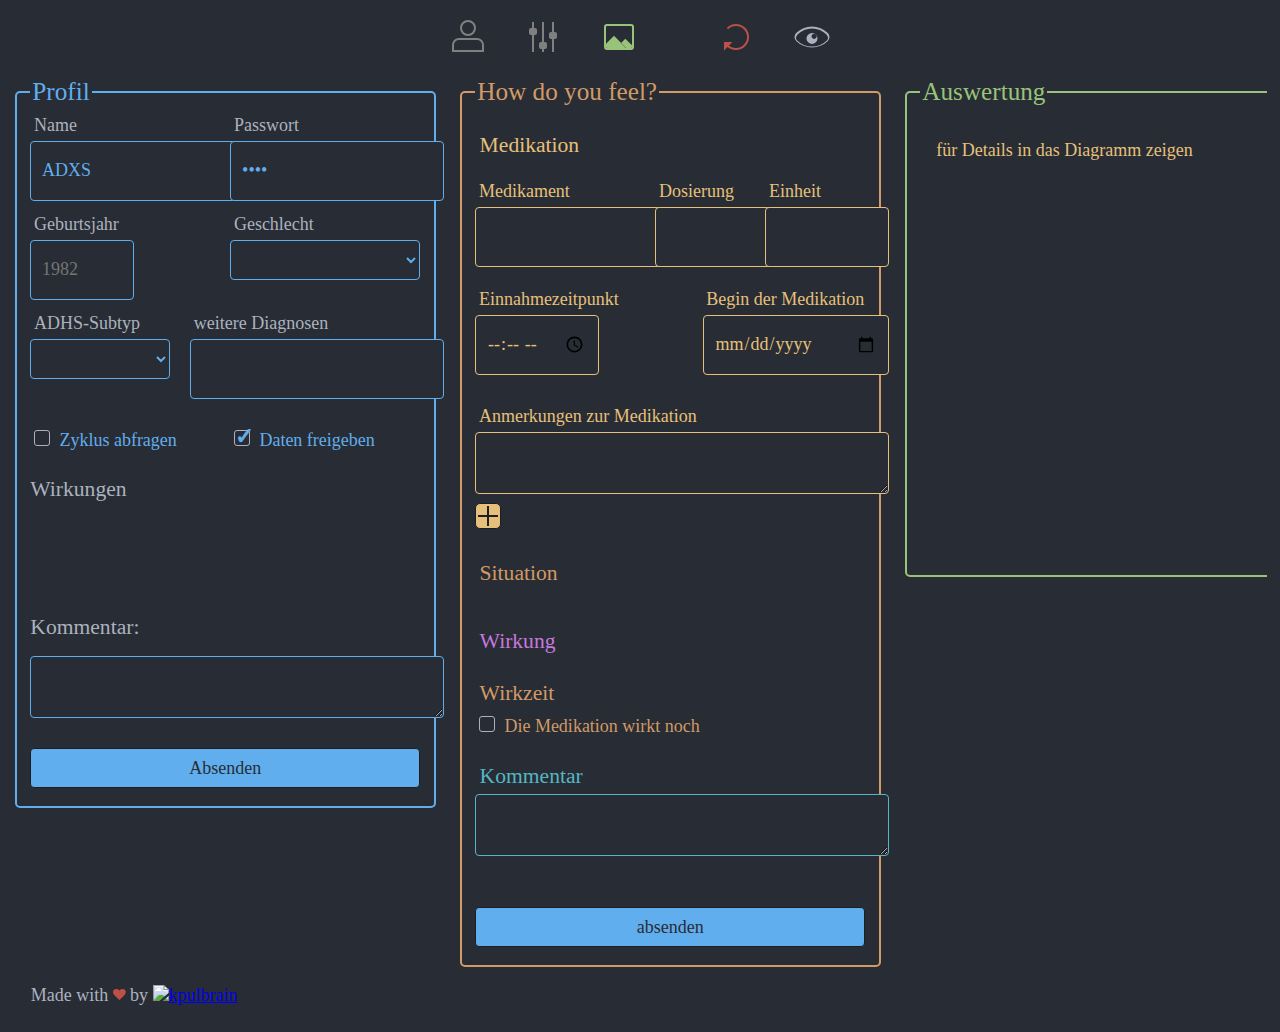
==== sliderview.html @ f41ba68a "sliderview.html" ====
<!DOCTYPE html>
<html lang="de">

<head>
    <meta charset="UTF-8">
    <title>KpUlBrain</title>
    <meta http-equiv="Cache-control" content="No-Cache">
    <meta name="viewport" content="width=device-width, initial-scale=1, maximum-scale=1.0, user-scalable=no">
    <!--  -->
    <!-- <link rel="icon" type="image/svg+xml"  sizes="16x16" href="https://rasal.de/img/kpulbrain_favicon_16.png">
    <link rel="icon" type="image/svg+xml"  sizes="32x32" href="https://rasal.de/img/kpulbrain_favicon_32.png">
    <link rel="icon" type="image/svg+xml"  sizes="48x48" href="https://rasal.de/img/kpulbrain_favicon_48.png">
    <link rel="icon" type="image/svg+xml"  sizes="96x96" href="https://rasal.de/img/kpulbrain_favicon_48.png"> -->
    <!-- <link rel="manifest" href="/site.webmanifest"> -->
    <link rel='icon' type="image/svg+xml" href='icon.svg'>
    <link rel='icon' sizes='192x192' href='icon.svg'>

    <link rel="stylesheet" name="reseter" href="css/reseter.css" />
    <link rel="stylesheet" name="style" href="css/icono.css">
    <link rel="stylesheet" name="style" href="css/style.css">


    <meta name="theme-color" content="#4285f4">

    <!-- <script src="js/formtoobj.js"></script>
    <script src="js/md5.js"></script>
    <script src="js/debugHelper.js"></script>
    <script src="js/longpress.js"></script>
    <script src="js/chartJS.js"></script> 
    <script src="js/luxon.js"></script> 
    <script src="js/chartjs-zoom.js"></script>
    <script src="js/awesomplete.js"></script>
    <script src="js/hammer.js"></script> -->

    <script src="js/debugout.js"></script>

</head>

<!-- <script src="js/localCache.js"></script>
<script>
    requireScript('formtoobj', '1.11.2', 'https://dev.rasal.de/kpulbrain/js/formtoobj.js');
    requireScript('md5', '1.11.2', 'https://dev.rasal.de/kpulbrain/js/md5.js');
    requireScript('debugHelper', '1.11.2', 'https://dev.rasal.de/kpulbrain/js/debugHelper.js');
    requireScript('longpress', '1.11.2', 'https://dev.rasal.de/kpulbrain/js/longpress.js');
    requireScript('chartJS', '1.11.2', 'https://dev.rasal.de/kpulbrain/js/chartJS.js');
    requireScript('luxon', '1.11.2', 'https://dev.rasal.de/kpulbrain/js/luxon.js');
    requireScript('luxon', '1.11.2', 'https://dev.rasal.de/kpulbrain/js/chartjs-zoom.js');
    requireScript('luxon', '1.11.2', 'https://dev.rasal.de/kpulbrain/js/hammer.js');
</script> -->

<script src="js/localCache2.js"></script>


<body>
    <div id=formcontent></div>
    <div id=overlay></div>
    <div id=content>


        <div id="sync-wrapper">
            <div id="sync-success">Currently syncing</div>
            <div id="sync-error">There was a problem syncing</div>
        </div>

        <!-- HEADER -->
        <div id="header">
            <div id=profil>
                <a href="#Profil" class=blueFont onclick="showProfil()"><i class="icono-user"></i></a>
            </div>
            <div id=mood>
                <a href="#Mood" class=orangeFont onclick="showMood()"><i class="icono-sliders"></i></a>
            </div>
            <div id=chart>
                <a href="#Chart" class=greenFont onclick="showChart()"><i class="icono-image"></i></a>
            </div>
            <div id=datalink>
            </div>
            <div id=dellocal>
                <a href="#dellocal" class=redFont><i class="icono-reset"></i></a>
            </div>
            <div id=theme-toggle>
                <i class="icono-eye"></i>
            </div>
        </div>
        <!-- HEADER -->


        <div id=slider class="slider">

            <div class="slides">
                <!-- PROFIL FORM -->
                <div class=slide id="Profil">
                    <form id=ProfilForm autocomplete="off">
                        <fieldset>
                            <legend>Profil</legend>

                            <div class="profil_1">
                                <div class="name">
                                    <label for="P_Name">Name</label>
                                    <input type="text" id="P_Name" name=Name value=ADXS>
                                </div>
                                <div class="password">
                                    <label for="P_Password">Passwort</label>
                                    <input type="password" id="P_Password" name=Passwort value=ADXS>
                                </div>
                            </div>

                            <div class="profil_1">
                                <div class="alter">
                                    <label for="P_Alter">Geburtsjahr</label>
                                    <input type="number" id="P_Alter" name=Alter placeholder=1982>
                                </div>
                                <div class="geschlecht">
                                    <label for="P_Geschlecht">Geschlecht</label>
                                    <select id="P_Geschlecht" name=Geschlecht>
                            <option disabled selected hidden></option>
                            <option>divers</option>
                            <option>weiblich</option>
                            <option>männlich</option>
                            <option>keine Angabe</option>
                        </select>
                                </div>
                            </div>

                            <div class="profil_2">
                                <div class="subtyp">
                                    <label for="P_Subtyp">ADHS-Subtyp</label>
                                    <select id="P_Subtyp" name=Subtyp>
                        <option disabled selected hidden></option>
                        <option>ADHS</option>
                        <option>ADS</option>
                        <option>Mischtyp</option>
                        <option>keine Angabe</option>
                    </select>
                                </div>
                                <div class="diagnosen">
                                    <label for="P_Diagnosen">weitere Diagnosen</label>
                                    <input type="text" id="P_Diagnosen" name=Diagnosen>
                                </div>
                            </div>

                            <div class="profil_1 checkbox">
                                <div class="zyklus">
                                    <input type=checkbox class="" id=P_Zyklus name=Zyklus>
                                    <label class="blue" for=P_Zyklus>
                            <span></span> 
                            Zyklus abfragen</label>
                                </div>

                                <div class="freigeben">
                                    <input type=checkbox class="" id=P_Freigeben name=Freigeben checked>
                                    <label class="blue" for=P_Freigeben>
                            <span></span> 
                            Daten freigeben
                        </label>
                                </div>
                            </div>

                            <label id="WirkungenLabel" class=f or=situation>    Wirkungen</label>
                            <div id=WirkungCheckboxes>
                            </div>
                            <div class="kommentar profil">
                                <label class="itemLabel comment" for=P_Kommentar>Kommentar: </label>
                                <textarea name="P_Kommentar" id="P_Kommentar"></textarea>
                            </div>
                            <br>
                            <button type="submit" id=submitProfil>Absenden</button>
                        </fieldset>
                    </form>
                </div>
                <!-- PROFIL FORM -->



                <!-- MOOD FORM -->
                <div class=slide id="Mood">
                    <form id=MoodForm autocomplete="off">
                        <fieldset>
                            <legend>How do you feel?</legend>
                            <label id="MedikationHeading" class=SectionHeading>Medikation</label>

                            <div id=Medikation_0 class=medikationSet>

                                <div class="medikation">
                                    <div class="medikament">
                                        <label for="M_Medikament[0]">Medikament <!---placeholder--></label>
                                        <input id="M_Medikament[0]" name=Medikation[0][Medikament] />
                                    </div>
                                    <div class="dosierung">
                                        <label for="M_Dosierung[0]">Dosierung</label>
                                        <input type="number" id="M_Dosierung[0]" name=Medikation[0][Dosierung]>
                                    </div>
                                    <div class="einheit">
                                        <label for="M_Einheit[0]">Einheit</label>
                                        <input type="text" id="M_Einheit[0]" name=Medikation[0][Einheit]>
                                    </div>
                                </div>

                                <div class=medikation>
                                    <div class="zeitpunkt">
                                        <label for="M_Zeitpunkt[0]">Einnahmezeitpunkt</label>
                                        <input type="time" id="M_Zeitpunkt[0]" name=Medikation[0][Zeitpunkt]>
                                    </div>

                                    <div class="seitwann">
                                        <label for="M_SeitWann[0]">Begin der Medikation</label>
                                        <input type="date" id="M_SeitWann[0]" name=Medikation[0][SeitWann]>
                                    </div>
                                </div>

                                <!-- <div class=medikation>
                        <div class="wirkzeit">
                            <label>&nbsp;</label>
                            <input type=checkbox class=hidden id=P _Wirkzeit[0] name=Medikation[0][Wirkzeit]>
                            <label class="buttonlabel wirkzeit" for=P _Wirkzeit[0]>innerhalb der Wirkzeit</label>
                        </div>
                    </div> -->


                            </div>
                            <!-- id=Medikation_0 -->
                            <div id=AnmerkungMedikation class="kommentar medikament">
                                <label class="itemLabel comment" for=M_Kommentar[0]>Anmerkungen zur Medikation</label>
                                <textarea id="M_Kommentar[0]" name=Medikation[0][Kommentar]></textarea>
                            </div>

                            <div id=AddRemoveMedikation class="">
                                <label id=AddMedikation class='plusminus plus' onclick=newMedikation()></label>
                                <label id=RemoveMedikation class='plusminus minus' onclick=delMedikation()></label>
                            </div>

                            <!-- SITUATIONS -->
                            <label id="SituationHeading" class=SectionHeading>Situation</label>

                            <div id=SituationCheckboxes>
                            </div>

                            <label id="WirkungHeading" class=SectionHeading>Wirkung</label>
                            <div id=MoodRange>
                            </div>

                            <div class="checkbox">
                                <label id="WirkzeitHeading" class=SectionHeading>Wirkzeit</label>
                                <input type=checkbox class="" id=P_Wirkzeit name=Wirkzeit>
                                <label class="wirkzeit" for=P_Wirkzeit>
                        <span></span>
                        Die Medikation wirkt noch</label>
                            </div>

                            <label id="KommentarHeading" class=SectionHeading>Kommentar</label>
                            <div class="kommentar mood">
                                <textarea name="comment" id="comment"></textarea>
                            </div>
                            <br>
                            <br>
                            <button type="submit" id=submitMood class="pure-button pure-button-primary">absenden</button>
                        </fieldset>
                    </form>
                </div>
                <!-- MOOD FORM -->

                <!-- CHART -->
                <div class=slide id="Chart">
                    <div id="AuswertungsChart">
                        <fieldset>
                            <legend>Auswertung</legend>
                            <div id="ValueLines"></div>
                            <div id="ChartTooltip">
                                <table>
                                    <tr>
                                        <td>
                                            <div id="ChartToolDate"></div>
                                        </td>
                                        <td>
                                            <div id="ChartToolSituation"></div>
                                        </td>
                                    </tr>
                                    <tr>
                                        <td>
                                            <div id="ChartToolWirkungen"></div>
                                        </td>
                                        <td>
                                            <div id="ChartToolMedikation">für Details in das Diagramm zeigen</div>
                                            <div id="ChartToolKommentar"></div>
                                        </td>
                                    </tr>

                                </table>
                            </div>
                            <!-- width="500" height="400" -->
                            <!-- <canvas id="ChartCanvas"></canvas> -->

                            <div class="chart-container">
                                <canvas id="ChartCanvas"></canvas>
                            </div>


                        </fieldset>
                    </div>
                </div>
                <!-- CHART -->

            </div>
            <!-- SLIDER -->


            <!-- FOOTER -->
            <div id="footer">
                Made with <svg viewBox="0 0 1792 1792" preserveAspectRatio="xMidYMid meet" xmlns="http://www.w3.org/2000/svg" style="height: 0.8rem;">
                <path  fill="#be5046" d="M896 1664q-26 0-44-18l-624-602q-10-8-27.5-26T145 952.5 77 855 23.5 734 0 596q0-220 127-344t351-124q62 0 126.5 21.5t120 58T820 276t76 68q36-36 76-68t95.5-68.5 120-58T1314 128q224 0 351 124t127 344q0 221-229 450l-623 600q-18 18-44 18z"></path>
            </svg> by
                <a href="https://github.com/KoljaL/kpulbrain" title="Link to Github Repository" target="_blank">
                    <img src="https://rasal.de/img/kpulbrain-20.png" alt="kpulbrain">
                </a>
            </div>
            <!-- FOOTER -->

            <!-- POUCH DATA -->
            <div id="pouchData"></div>
            <!-- POUCH DATA -->

        </div>
        <!-- div id content -->

        <style>
            #header {
                position: fixed;
                right: 50%;
                margin-right: -210px;
                width: 420px;
                z-index: 5;
                background: var(--dark);
                padding-bottom: 10px;
            }
            
            #content {
                max-width: 1600px;
                margin: auto;
                padding: .5em;
                padding-top: 0.5em;
                padding: 0;
            }
            
            .chart-container {
                position: relative;
                margin: auto;
                width: calc(100vw - 50px);
                max-width: 500px;
            }
            
            .slider {
                margin: auto;

                width: 98vw;
                overflow: hidden;
            }
            /* @media screen and (min-width:40em) {
                .slider {
                    width: 1600px;
                    overflow: hidden;
                }
            } */
            
            .slides {
                display: flex;
                overflow-x: auto;
                scroll-snap-type: x mandatory;
                scroll-behavior: smooth;             
            }
            
            .slide {
                display: flex;
                flex-shrink: 0;
                scroll-snap-align: start;
                position: relative;
                padding-top: 50px;
                width: 420px;
                /* width: 90vw; */

                margin-right: 20px; 
            }
            
            @media screen and (min-width:80em) {
                .slide {
                    width: max-content;
                }
            }
        </style>

        <script src="js/randomData.js"></script>

        <script>
            //
            // coler the current icon
            //
            const profilIcon = document.getElementById('profil').children[0];
            const moodlIcon = document.getElementById('mood').children[0];
            const chartIcon = document.getElementById('chart').children[0];
            const sections = [...document.querySelectorAll('.slide')]
            const options = {
                rootMargin: '0px',
                threshold: 0.25
            }

            const callback = (entries) => {
                entries.forEach((entry) => {
                    if (entry.intersectionRatio >= 0.25) {
                        // deb(entry.target.id)
                        changeView(entry.target.id);
                    }
                })
            }
            const observer = new IntersectionObserver(callback, options)
            sections.forEach((section, index) => {
                observer.observe(section)
            })

            function changeView(view) {
                // deb(profilIcon.children[0])
                profilIcon.children[0].style.color = "grey";
                moodlIcon.children[0].style.color = "grey";
                chartIcon.children[0].style.color = "grey";
                // deb(view,'view')
                if ('Profil' === view) profilIcon.children[0].style.color = "";
                if ('Mood' === view) moodlIcon.children[0].style.color = "";
                if ('Chart' === view) chartIcon.children[0].style.color = "";
            }



            //
            // user verification & data link 
            //
            var DataFreigegeben = document.getElementById('P_Freigeben').checked;
            var localDataName = document.getElementById('P_Name').value;
            // var localDataName = md5(localDataName);
            var datalink = document.getElementById('datalink');

            // for navigation menu
            var ProfilLink = document.getElementById('profil');
            var ProfilForm = document.getElementById('ProfilForm');
            var MoodLink = document.getElementById('mood');
            var MoodForm = document.getElementById('MoodForm');
            var ChartLink = document.getElementById('chart');
            var AuswertungsChart = document.getElementById('AuswertungsChart');
            // link to delete localData
            var DelLocalLink = document.getElementById('dellocal');
            // all labels
            var labels = document.getElementsByTagName('label')
                // all form elements for populating
            let ProfilFormElements = document.getElementById('ProfilForm').elements;
            // for pouchdb sym message
            var syncDom = document.getElementById('sync-wrapper');







            // initial localData
            // var initObj = new Object({
            //     Profil: {
            //         Situations: {
            //             0: 'gerade aufgewacht',
            //             1: 'bei der Arbeit',
            //             2: 'zuhause',
            //             3: 'kann nicht schlafen',
            //         },
            //         Wirkung: {
            //             0: 'Unruhe___red',
            //         },
            //         Freigeben: "on",
            //     },
            //     Mood: {}
            // });


            // var localData = JSON.parse(localStorage.getItem(localDataName)) || initObj;
            // deb(localData)
            // deb(Object.values(localData.Mood), 'Mood values');
            // deb(Object.entries(localData.Mood), 'Mood entries');
            // var allMoods = Object.values(localData.Mood);
            // for (const mood of allMoods) deb(mood,'allMoods')


            //////////////////////////////Debugout/////////////////////////////////
            // const bugout = new Debugout();
            // instead of console.log
            // var Mood = document.getElementById('Mood');
            // bugout.info('log stuff', Mood);
            // bugout.downloadLog()
            //////////////////////////////Debugout/////////////////////////////////
        </script>
        <script src="js/form.js"></script>
        <script>
            populateProfilForm();
            populateMoodForm();
            DataFreigeben();
            // showMessage(showSize());
        </script>
        <script src="js/chart.js"></script>
</body>

</html>
---- css/icono.css ----
.icono-areaChart,
.icono-barChart,
.icono-book,
.icono-book:after,
.icono-book:before,
.icono-bookmarkEmpty,
.icono-bookmarkEmpty:before,
.icono-camera,
.icono-chain:after,
.icono-chain:before,
.icono-clock,
.icono-commentEmpty,
.icono-creditCard,
.icono-crop,
.icono-crop:before,
.icono-display,
.icono-document,
.icono-eye,
.icono-file,
.icono-flag:after,
.icono-flag:before,
.icono-folder,
.icono-forbidden,
.icono-frown,
.icono-frown:after,
.icono-headphone,
.icono-heart,
.icono-heart:after,
.icono-heart:before,
.icono-home,
.icono-home:after,
.icono-home:before,
.icono-imac,
.icono-imacBold,
.icono-image,
.icono-infinity:after,
.icono-infinity:before,
.icono-iphone,
.icono-iphoneBold,
.icono-keyboard,
.icono-macbook:before,
.icono-macbookBold:before,
.icono-mail,
.icono-mail:before,
.icono-market,
.icono-market:after,
.icono-meh,
.icono-meh:after,
.icono-microphone,
.icono-microphone:before,
.icono-mouse,
.icono-mouse:before,
.icono-nexus,
.icono-paperClip,
.icono-paperClip:after,
.icono-paperClip:before,
.icono-piano,
.icono-pin,
.icono-pin:before,
.icono-power,
.icono-rename,
.icono-ruler,
.icono-search,
.icono-signIn,
.icono-signIn:before,
.icono-signOut,
.icono-signOut:before,
.icono-smile,
.icono-smile:after,
.icono-stroke,
.icono-sync,
.icono-tag,
.icono-tag:after,
.icono-terminal,
.icono-trash,
.icono-user,
.icono-user:before,
.icono-video,
.icono-volumeHigh:after,
.icono-volumeHigh:before,
.icono-volumeLow:before,
.icono-volumeMedium:before,
.icono-youtube,
.icono-youtube:before,
[class*=icono-check][class*=Circle],
[class*=icono-][class*=Circle],
[class*=icono-][class*=Square] {
    border: 2px solid
}

.icono-chain:after,
.icono-chain:before,
.icono-downArrow:before,
.icono-dropper:before,
.icono-flickr:after,
.icono-flickr:before,
.icono-indent:before,
.icono-leftArrow:before,
.icono-list:before,
.icono-outdent:before,
.icono-paperClip:before,
.icono-rename:before,
.icono-rightArrow:before,
.icono-upArrow:before,
.icono-video:before,
.icono-volumeDecrease:after,
.icono-volumeDecrease:before,
.icono-volumeHigh:after,
.icono-volumeHigh:before,
.icono-volumeIncrease:after,
.icono-volumeIncrease:before,
.icono-volumeLow:before,
.icono-volumeMedium:before,
.icono-volumeMute:after,
.icono-volumeMute:before,
.stickCenterV {
    position: absolute;
    top: 50%;
    -webkit-transform: translateY(-50%);
    transform: translateY(-50%)
}

.icono-cup:after,
.icono-display:after,
.icono-display:before,
.icono-imac:after,
.icono-imacBold:after,
.icono-imacBold:before,
.icono-iphone:after,
.icono-iphone:before,
.icono-macbook:before,
.icono-macbookBold:before,
.icono-market:after,
.icono-microphone:after,
.icono-microphone:before,
.icono-mouse:after,
.icono-mouse:before,
.icono-search:before,
.icono-sitemap:after,
.icono-sitemap:before,
.icono-tag:after,
.icono-textAlignCenter[class*=icono-textAlign]:after,
.icono-textAlignCenter[class*=icono-textAlign]:before,
.icono-trash:before,
.icono-user:before,
.stickCenterH,
[class*=icono-exclamation]:after {
    position: absolute;
    left: 50%;
    -webkit-transform: translateX(-50%);
    transform: translateX(-50%)
}

.icono-camera:before,
.icono-clock:after,
.icono-clock:before,
.icono-document:after,
.icono-eye:before,
.icono-forbidden:before,
.icono-gear:before,
.icono-gplus:after,
.icono-instagram:before,
.icono-keyboard:before,
.icono-pin:before,
.icono-video:after,
.icono-youtube:after,
.stickCenter,
[class*=icono-check]:before,
[class*=icono-plus]:after,
[class*=icono-plus]:before,
[class*=icono-cross]:after,
[class*=icono-cross]:before {
    position: absolute;
    left: 50%;
    top: 50%;
    -webkit-transform: translate(-50%, -50%);
    transform: translate(-50%, -50%)
}

.spin[class*=spin] {
    -webkit-animation: loading-spinner 2s infinite linear;
    animation: loading-spinner 2s infinite linear
}

@-webkit-keyframes loading-spinner {
    0% {
        -webkit-transform: rotate(0);
        transform: rotate(0)
    }
    100% {
        -webkit-transform: rotate(360deg);
        transform: rotate(360deg)
    }
}

@keyframes loading-spinner {
    0% {
        -webkit-transform: rotate(0);
        transform: rotate(0)
    }
    100% {
        -webkit-transform: rotate(360deg);
        transform: rotate(360deg)
    }
}

.icono-icono {
    width: 13px;
    height: 4px;
    box-shadow: inset 0 0 0 32px, 0 16px, 17px -18px;
    -webkit-transform: skew(0, 30deg);
    transform: skew(0, 30deg);
    margin: 11px 19px 19px 2px
}

.icono-icono:before {
    position: absolute;
    width: 13px;
    height: 4px;
    box-shadow: inset 0 0 0 32px, 0 16px, -17px -17px;
    right: -17px;
    top: -10px;
    -webkit-transform: skew(0, -48deg);
    transform: skew(0, -48deg)
}

.icono-icono:after {
    position: absolute;
    width: 22px;
    height: 15px;
    left: 0;
    top: -5px;
    border: 4px solid;
    border-top-color: transparent;
    border-bottom: none;
    -webkit-transform: skew(0, -30deg) scaleY(.6);
    transform: skew(0, -30deg) scaleY(.6)
}

.icono-home {
    width: 22px;
    height: 16px;
    border-top: none;
    margin: 15px 6px 3px
}

.icono-home:before {
    width: 18px;
    height: 18px;
    -webkit-transform: rotate(45deg);
    transform: rotate(45deg);
    position: absolute;
    left: -2px;
    top: -7px;
    border-right-color: transparent;
    border-bottom-color: transparent
}

.icono-home:after {
    width: 6px;
    height: 10px;
    bottom: 0;
    position: absolute;
    left: 50%;
    -webkit-transform: translateX(-50%);
    transform: translateX(-50%);
    border-width: 1px;
    border-bottom: none
}

.icono-mail {
    width: 28px;
    height: 18px;
    overflow: hidden;
    margin: 8px 3px
}

.icono-mail:before {
    position: absolute;
    width: 25px;
    height: 25px;
    -webkit-transform: rotate(50deg) skew(-10deg, -20deg);
    transform: rotate(50deg) skew(-10deg, -20deg);
    top: -20px;
    left: -3px
}

.icono-rss {
    width: 22px;
    height: 22px;
    overflow: hidden;
    margin: 6px
}

.icono-rss:after,
.icono-rss:before {
    position: absolute;
    border-radius: 50%
}

.icono-rss:before {
    width: 6px;
    height: 6px;
    box-shadow: 0 0 32px inset;
    left: 0;
    bottom: 0
}

.icono-rss:after {
    width: 27px;
    height: 27px;
    right: 15%;
    top: 15%;
    border: 4px solid transparent;
    box-shadow: inset 0 0 0 2px, 0 0 0 2px
}

.icono-file:before,
.icono-heart,
.icono-power {
    border-top-color: transparent
}

.icono-file:before,
.icono-heart:before,
.icono-reset:before,
.icono-sync,
.icono-sync:after,
.icono-sync:before {
    border-right-color: transparent
}

.icono-document:before,
.icono-heart:after,
.icono-reset:before {
    border-bottom-color: transparent
}

.icono-bars,
.icono-hamburger {
    width: 20px;
    height: 2px;
    box-shadow: inset 0 0 0 32px, 0 -6px, 0 6px;
    margin: 16px 7px
}

.icono-power:before,
[class*=icono-check]:after,
[class*=icono-check]:before,
[class*=icono-plus]:after,
[class*=icono-plus]:before,
[class*=icono-cross]:after,
[class*=icono-cross]:before {
    box-shadow: inset 0 0 0 32px
}

[class*=icono-plus],
[class*=icono-cross] {
    width: 30px;
    height: 30px;
    margin: 2px
}

[class*=icono-check]:before,
[class*=icono-plus]:before,
[class*=icono-cross]:before {
    width: 20px;
    height: 2px
}

[class*=icono-plus]:after,
[class*=icono-cross]:after {
    height: 20px;
    width: 2px
}

[class*=Circle][class*=icono-check]:before,
[class*=icono-plus][class*=Circle]:before,
[class*=icono-cross][class*=Circle]:before {
    width: 18px
}

[class*=icono-plus][class*=Circle]:after,
[class*=icono-cross][class*=Circle]:after {
    height: 18px
}

.icono-cross,
.icono-crossCircle {
    -webkit-transform: rotate(45deg);
    transform: rotate(45deg)
}

[class*=icono-check] {
    width: 28px;
    height: 28px;
    margin: 3px 0 3px 6px;
    -webkit-transform: rotate(-45deg);
    transform: rotate(-45deg)
}

[class*=icono-check]:after {
    position: absolute;
    height: 12px;
    width: 2px;
    left: 4px;
    bottom: 14px
}

[class*=icono-check][class*=Circle] {
    border-radius: 50%;
    width: 30px;
    height: 30px;
    margin: 2px
}

[class*=icono-check][class*=Circle]:before {
    width: 14px;
    top: 15px;
    left: 14px
}

[class*=icono-check][class*=Circle]:after {
    height: 8px;
    left: 7px;
    bottom: 10px
}

.icono-power {
    width: 22px;
    height: 22px;
    border-radius: 50%;
    margin: 6px
}

.icono-power:before {
    position: absolute;
    top: -15%;
    left: 8px;
    width: 2px;
    height: 60%
}

.icono-heart {
    width: 20px;
    height: 20px;
    border-left-color: transparent;
    -webkit-transform: rotate(45deg);
    transform: rotate(45deg);
    border-radius: 4px 0;
    margin: 9px 7px 5px
}

.icono-heart:after,
.icono-heart:before {
    position: absolute
}

.icono-heart:before {
    width: 8px;
    height: 14px;
    left: -10px;
    bottom: -2px;
    border-radius: 20px 0 0 20px
}

.icono-heart:after {
    width: 14px;
    height: 8px;
    right: -2px;
    top: -10px;
    border-radius: 20px 20px 0 0
}

.icono-infinity {
    width: 32px;
    height: 16px;
    margin: 9px 1px
}

.icono-infinity:after,
.icono-infinity:before {
    width: 10px;
    height: 10px;
    position: absolute;
    -webkit-transform: rotate(45deg);
    transform: rotate(45deg)
}

.icono-infinity:before {
    left: 0;
    border-radius: 32px 0 32px 32px
}

.icono-infinity:after {
    right: 1px;
    border-radius: 32px 32px 32px 0
}

.icono-flag {
    width: 22px;
    height: 25px;
    border-left: 3px solid;
    margin: 5px 6px 4px
}

.icono-flag:after,
.icono-flag:before {
    position: absolute;
    width: 9px;
    height: 8px
}

.icono-flag:before {
    left: -2px;
    top: 1px;
    border-radius: 0 2px 0 0;
    border-right-width: 3px
}

.icono-flag:after {
    width: 5px;
    left: 9px;
    top: 4px;
    border-left-width: 3px;
    border-radius: 2px 2px 0
}

.icono-file {
    width: 26px;
    height: 32px;
    border-radius: 0 12px 0 0;
    margin: 1px 4px
}

.icono-file:before {
    position: absolute;
    top: -2px;
    right: -2px;
    border-style: solid;
    width: 0;
    height: 0;
    border-width: 5px
}

.icono-document {
    width: 26px;
    height: 32px;
    border-radius: 0 0 0 10px;
    margin: 1px 4px
}

.icono-document:before {
    position: absolute;
    width: 0;
    height: 0;
    left: -3px;
    bottom: -3px;
    border-width: 5px;
    border-style: solid;
    border-left-color: transparent
}

.icono-folder:after,
.icono-folder:before {
    left: -12px;
    position: absolute;
    border-style: solid
}

.icono-document:after {
    width: 13px;
    height: 2px;
    box-shadow: inset 0 0 0 32px, 0 -5px 0 0, 0 5px 0 0
}

.icono-folder {
    width: 18px;
    height: 22px;
    border-left-width: 0;
    border-radius: 0 3px 3px 0;
    margin: 8px 2px 4px 14px
}

.icono-folder:before {
    width: 12px;
    height: 20px;
    bottom: -2px;
    border-width: 0 0 2px 2px;
    border-radius: 0 0 0 3px
}

.icono-folder:after {
    width: 10px;
    height: 5px;
    top: -7px;
    border-width: 2px 2px 0;
    border-radius: 3px 3px 0 0
}

.icono-pin {
    width: 26px;
    height: 26px;
    border-radius: 50% 50% 50% 0;
    -webkit-transform: rotate(-45deg);
    transform: rotate(-45deg);
    margin: 1px 4px 7px
}

.icono-pin:before {
    position: absolute;
    width: 6px;
    height: 6px;
    border-radius: 50%
}

.icono-frown,
.icono-meh,
.icono-smile {
    border-radius: 50%;
    height: 30px;
    width: 30px;
    margin: 2px
}

.icono-frown:before,
.icono-meh:before,
.icono-smile:before {
    border-radius: 50%;
    box-shadow: 8px 0 0 0, 0 0 0 2px inset;
    height: 4px;
    width: 4px;
    left: 7px;
    position: absolute;
    top: 27%
}

.icono-frown:after,
.icono-meh:after,
.icono-smile:after {
    border-radius: 50%;
    -webkit-transform: translateX(-50%);
    transform: translateX(-50%);
    border-top-color: transparent;
    border-left-color: transparent;
    border-right-color: transparent;
    height: 16px;
    left: 50%;
    position: absolute;
    top: 6%;
    width: 16px
}

.icono-eye {
    border-radius: 80% 20%;
    -webkit-transform: rotate(45deg);
    transform: rotate(45deg);
    border-width: 2px 1px 1px 2px;
    height: 28px;
    width: 28px;
    margin: 3px
}

.icono-eye:before {
    border-radius: 50%;
    box-shadow: 0 -3px 0 3px inset;
    height: 11px;
    width: 11px
}

.icono-sliders {
    height: 30px;
    width: 30px;
    margin: 2px
}

.icono-sliders:after,
.icono-sliders:before {
    -webkit-transform: translateX(-50%);
    transform: translateX(-50%);
    left: 50%;
    position: absolute
}

.icono-sliders:before {
    width: 8px;
    height: 7px;
    border-radius: 2px;
    top: 67%;
    box-shadow: inset 0 0 0 32px, 10px -10px, -10px -14px
}

.icono-sliders:after {
    position: absolute;
    width: 2px;
    height: 100%;
    box-shadow: inset 0 0 0 32px, 10px 0, -10px 0
}

.icono-share {
    height: 9px;
    width: 9px;
    border-radius: 50%;
    box-shadow: inset 0 0 0 32px, 22px -11px 0 0, 22px 11px 0 0;
    margin: 12px 24px 13px 1px
}

.icono-reset,
.icono-sync {
    border-radius: 50%;
    margin: 4px;
    border-left-color: transparent
}

.icono-share:after,
.icono-share:before {
    position: absolute;
    width: 24px;
    height: 2px;
    box-shadow: inset 0 0 0 32px;
    left: 0
}

.icono-share:before {
    top: -2px;
    -webkit-transform: rotate(-25deg);
    transform: rotate(-25deg)
}

.icono-share:after {
    top: 9px;
    -webkit-transform: rotate(25deg);
    transform: rotate(25deg)
}

.icono-sync {
    width: 26px;
    height: 26px
}

.icono-sync:after,
.icono-sync:before {
    position: absolute;
    width: 0;
    height: 0;
    border-width: 6px;
    border-style: solid;
    border-bottom-color: transparent;
    border-left-color: transparent
}

.icono-sync:before {
    -webkit-transform: rotate(-45deg);
    transform: rotate(-45deg);
    right: -7px;
    top: 0
}

.icono-sync:after {
    -webkit-transform: rotate(135deg);
    transform: rotate(135deg);
    left: -7px;
    bottom: 0
}

.icono-reset {
    width: 26px;
    height: 26px;
    border-width: 2px;
    border-style: solid
}

.icono-reset:before {
    position: absolute;
    width: 0;
    height: 0;
    left: -7px;
    bottom: 0;
    border-width: 6px;
    border-style: solid;
    border-left-color: transparent;
    -webkit-transform: rotate(135deg);
    transform: rotate(135deg)
}

.icono-gear {
    width: 32px;
    height: 32px;
    border: 3px dotted;
    border-radius: 50%;
    margin: 1px
}

.icono-gear:before {
    width: 22px;
    height: 22px;
    box-shadow: 0 0 0 3px, 0 0 0 2px inset;
    border-radius: 50%;
    border: 6px solid transparent;
    box-sizing: border-box
}

.icono-signIn:before,
.icono-signOut:before {
    position: absolute;
    top: 7px;
    border-bottom: none;
    -webkit-transform: rotate(45deg)
}

.icono-signIn {
    width: 18px;
    height: 32px;
    border-left: none;
    border-radius: 0 3px 3px 0;
    margin: 1px 8px
}

.icono-signIn:before {
    width: 11px;
    height: 11px;
    left: -10px;
    border-left: none;
    transform: rotate(45deg);
    border-radius: 0 4px 0 0
}

.icono-signOut {
    width: 18px;
    height: 32px;
    border-right: none;
    border-radius: 3px 0 0 3px;
    margin: 1px 8px
}

.icono-signOut:before {
    width: 11px;
    height: 11px;
    right: -2px;
    border-left: none;
    transform: rotate(45deg);
    border-radius: 0 4px 0 0
}

.icono-support {
    width: 26px;
    height: 26px;
    border: 5px solid transparent;
    box-shadow: 0 0 0 2px inset, 0 0 0 2px;
    border-radius: 50%;
    margin: 4px
}

.icono-dropper,
.icono-youtube:after,
.icono-youtube:before {
    border-top-color: transparent;
    border-bottom-color: transparent
}

.icono-support:after,
.icono-support:before {
    width: 7px;
    height: 7px;
    top: -3px;
    box-shadow: inset 0 0 0 32px, 21px 0 0 0;
    position: absolute
}

.icono-support:before {
    left: -3px;
    -webkit-transform: rotate(45deg);
    transform: rotate(45deg)
}

.icono-support:after {
    right: -3px;
    -webkit-transform: rotate(135deg);
    transform: rotate(135deg)
}

.icono-dropper {
    width: 40px;
    height: 14px;
    border-width: 3px;
    border-style: solid;
    border-right: none;
    border-left-color: transparent;
    box-shadow: -9px 0 0 2px inset, 0 0 0 2px inset;
    border-radius: 50% 6px 6px 50%;
    -webkit-transform: rotate(-45deg);
    transform: rotate(-45deg);
    margin: 12px -2px 8px -4px
}

.icono-rename:before,
.icono-youtube {
    border-right-color: transparent;
    border-left-color: transparent
}

.icono-dropper:before {
    width: 4px;
    height: 14px;
    right: 10px;
    box-shadow: inset 0 0 0 32px
}

.icono-tiles {
    width: 4px;
    height: 4px;
    box-shadow: 0 -8px 0, -8px -8px 0, 8px -8px 0, 0 0 0 32px inset, -8px 0 0, 8px 0 0, 0 8px 0, -8px 8px 0, 8px 8px 0;
    margin: 15px
}

.icono-list,
.icono-list:before {
    height: 4px;
    box-shadow: inset 0 0 0 32px, 0 -8px 0 0, 0 8px 0 0
}

.icono-list {
    width: 4px;
    margin: 15px 26px 15px 4px
}

.icono-list:before {
    width: 18px;
    left: 8px
}

.icono-chain {
    width: 16px;
    height: 2px;
    box-shadow: inset 0 0 0 32px;
    -webkit-transform: rotate(-45deg);
    transform: rotate(-45deg);
    margin: 16px 9px
}

.icono-chain:after,
.icono-chain:before {
    width: 12px;
    height: 8px;
    border-radius: 4px
}

.icono-chain:before {
    right: -10px
}

.icono-chain:after {
    left: -10px
}

.icono-youtube {
    border-radius: 10px;
    width: 32px;
    height: 22px;
    margin: 6px 1px
}

.icono-youtube:before {
    position: absolute;
    top: 0;
    right: 0;
    bottom: 0;
    left: 0;
    border-radius: 6px/3px
}

.icono-youtube:after {
    width: 0;
    height: 0;
    border-width: 4px 0 4px 8px;
    border-style: solid
}

.icono-rename {
    width: 26px;
    height: 10px;
    border-color: transparent;
    border-width: 3px;
    box-shadow: 0 0 0 1px, 11px 0 0 0 inset;
    margin: 12px 4px
}

.icono-rename:before {
    width: 1px;
    height: 18px;
    left: 9px;
    border-width: 2px 4px;
    border-style: solid;
    box-shadow: 0 0 0 1px inset
}

.icono-search {
    width: 22px;
    height: 22px;
    border-radius: 50%;
    -webkit-transform: rotate(45deg);
    transform: rotate(45deg);
    margin: 4px 4px 8px 8px
}

.icono-search:before {
    width: 4px;
    height: 11px;
    box-shadow: inset 0 0 0 32px;
    top: 19px;
    border-radius: 0 0 1px 1px
}

.icono-book,
.icono-book:before {
    border-top: none;
    border-radius: 0 0 0 6px
}

.icono-book {
    width: 26px;
    height: 22px;
    margin: 10px 4px 2px
}

.icono-book:after,
.icono-book:before {
    width: 24px;
    left: -2px;
    position: absolute;
    box-sizing: border-box
}

.icono-book:before {
    height: 7px;
    border-right: none;
    top: -5px
}

.icono-book:after {
    height: 8px;
    top: -8px;
    border-bottom: none;
    border-radius: 6px 0 0
}

.icono-forbidden {
    width: 28px;
    height: 28px;
    border-width: 3px;
    border-radius: 50%;
    margin: 3px;
    -webkit-transform: rotate(45deg);
    transform: rotate(45deg)
}

.icono-forbidden:before {
    width: 24px;
    height: 4px;
    box-shadow: inset 0 0 0 32px
}

.icono-trash {
    width: 22px;
    height: 22px;
    border-radius: 0 0 3px 3px;
    border-top: none;
    margin: 9px 6px 3px
}

.icono-trash:before {
    width: 8px;
    height: 2px;
    top: -6px;
    box-shadow: inset 0 0 0 32px, -10px 2px 0 0, -6px 2px 0 0, 0 2px 0 0, 6px 2px 0 0, 10px 2px 0 0
}

.icono-keyboard {
    width: 32px;
    height: 22px;
    border-radius: 3px;
    margin: 6px 1px
}

.icono-keyboard:before {
    width: 2px;
    height: 2px;
    box-shadow: -2px -4px 0, -6px -4px 0, -10px -4px 0, 2px -4px 0, 6px -4px 0, 8px -4px 0, 10px -4px 0, -4px 0 0, -8px 0 0, -10px 0 0, inset 0 0 0 32px, 4px 0 0, 8px 0 0, 10px 0 0, 4px 4px 0, 2px 4px 0, 0 4px 0, -2px 4px 0, -6px 4px 0, -10px 4px 0, 6px 4px 0, 10px 4px 0
}

.icono-mouse {
    width: 23px;
    height: 32px;
    border-radius: 11px 11px 12px 12px;
    margin: 1px 5px 1px 6px
}

.icono-mouse:before {
    width: 1px;
    height: 6px;
    border-radius: 2px;
    border-color: transparent;
    border-width: 1px;
    top: 5px;
    box-shadow: 0 0 0 1px, 0 0 0 2px inset
}

.icono-mouse:after {
    width: 1px;
    height: 4px;
    top: 0;
    box-shadow: inset 0 0 0 32px, 0 13px 0 0
}

.icono-user {
    width: 32px;
    height: 14px;
    border-radius: 64px 64px 0 0/64px;
    margin: 18px 1px 2px
}

.icono-user:before {
    width: 12px;
    height: 12px;
    top: -20px;
    border-radius: 50%
}

.icono-crop {
    width: 21px;
    height: 21px;
    border-left: none;
    border-bottom: none;
    margin: 9px 9px 4px 4px
}

.icono-crop:before {
    position: absolute;
    width: 21px;
    height: 21px;
    top: -7px;
    right: -7px;
    border-top: none;
    border-right: none;
    box-sizing: border-box
}

.icono-imac,
.icono-iphone,
.icono-macbook:before {
    border-color: transparent
}

.icono-crop:after {
    width: 27px;
    height: 1px;
    position: absolute;
    top: 0;
    right: 0;
    bottom: 12px;
    left: 2px;
    margin: auto;
    box-shadow: inset 0 0 0 32px;
    -webkit-transform: rotate(-45deg);
    transform: rotate(-45deg)
}

.icono-image:before,
.icono-tag {
    -webkit-transform: rotate(45deg)
}

.icono-display {
    width: 26px;
    height: 22px;
    margin: 4px 4px 8px
}

.icono-display:before {
    width: 4px;
    height: 3px;
    bottom: -5px;
    box-shadow: inset 0 0 0 32px
}

.icono-display:after {
    width: 14px;
    height: 2px;
    bottom: -6px;
    box-shadow: inset 0 0 0 32px
}

.icono-imac {
    width: 28px;
    height: 24px;
    border-width: 2px 2px 6px;
    border-radius: 3px;
    box-shadow: 0 0 0 1px, 0 0 0 1px inset;
    margin: 3px 3px 7px
}

.icono-imac:after,
.icono-imac:before,
.icono-imacBold:after,
.icono-imacBold:before {
    box-shadow: inset 0 0 0 32px
}

.icono-imac:before {
    position: absolute;
    height: 4px;
    right: -3px;
    left: -3px;
    bottom: -6px;
    border-radius: 0 0 3px 3px
}

.icono-imac:after {
    width: 9px;
    height: 7px;
    bottom: -12px;
    border-radius: 32px 32px 0 0/64px
}

.icono-imacBold {
    width: 28px;
    height: 22px;
    border-radius: 4px;
    margin: 4px 3px 8px
}

.icono-imacBold:before {
    width: 9px;
    height: 7px;
    bottom: -6px;
    border-radius: 32px 32px 0 0/64px
}

.icono-imacBold:after {
    width: 24px;
    height: 3px;
    bottom: 0
}

.icono-iphone {
    width: 19px;
    height: 31px;
    border-radius: 3px;
    border-width: 5px 1px;
    box-shadow: 0 0 0 1px, 0 0 0 1px inset;
    margin: 2px 8px 1px 7px
}

.icono-iphone:after,
.icono-iphone:before,
.icono-macbook {
    box-shadow: inset 0 0 0 32px
}

.icono-iphone:before {
    width: 3px;
    height: 1px;
    top: -3px
}

.icono-iphone:after {
    width: 3px;
    height: 3px;
    bottom: -4px;
    border-radius: 50%
}

.icono-iphoneBold {
    width: 20px;
    height: 32px;
    margin: 1px 7px;
    border-radius: 4px;
    border-width: 5px 2px
}

.icono-macbook {
    width: 32px;
    height: 2px;
    border-radius: 0 0 32px 32px/3px;
    margin: 25px 1px 7px
}

.icono-macbook:before {
    width: 20px;
    height: 14px;
    bottom: 2px;
    border-width: 3px 1px 1px;
    border-radius: 3px 3px 0 0;
    box-shadow: 0 0 0 1px, 0 0 0 1px inset
}

.icono-macbookBold {
    width: 32px;
    height: 2px;
    box-shadow: inset 0 0 0 32px;
    margin: 25px 1px 7px
}

.icono-macbookBold:before {
    width: 20px;
    height: 14px;
    bottom: 2px;
    border-width: 3px 2px 1px;
    border-radius: 3px 3px 0 0
}

.icono-image {
    width: 30px;
    height: 26px;
    border-radius: 3px;
    overflow: hidden;
    margin: 4px 2px
}

.icono-image:before {
    position: absolute;
    width: 20px;
    height: 20px;
    left: -2px;
    top: 14px;
    transform: rotate(45deg);
    box-shadow: inset 0 0 0 32px, 10px -6px 0 0
}

.icono-image:after {
    position: absolute;
    width: 4px;
    height: 4px;
    border-radius: 50%;
    box-shadow: inset 0 0 0 32px;
    top: 5px;
    right: 5px
}

.icono-headphone {
    width: 30px;
    height: 27px;
    border-bottom-color: transparent;
    border-radius: 32px/32px 32px 16px 16px;
    margin: 2px 2px 5px
}

.icono-headphone:before {
    position: absolute;
    width: 4px;
    height: 12px;
    left: 1px;
    bottom: -4px;
    border-radius: 5px;
    box-shadow: inset 0 0 0 32px, 20px 0 0 0
}

.icono-music {
    width: 18px;
    height: 6px;
    -webkit-transform: skewY(-15deg);
    transform: skewY(-15deg);
    box-shadow: inset 0 0 0 32px;
    border-radius: 2px 2px 0 0;
    margin: 4px 5px 24px 11px
}

.icono-music:after,
.icono-music:before {
    box-shadow: inset 0 0 0 32px, 16px 0 0 0;
    position: absolute
}

.icono-music:before {
    width: 2px;
    height: 16px;
    left: 0;
    top: 4px
}

.icono-music:after {
    width: 10px;
    height: 8px;
    left: -8px;
    top: 17px;
    border-radius: 50%
}

.icono-video {
    width: 20px;
    height: 20px;
    margin: 7px
}

.icono-video:before {
    width: 3px;
    height: 3px;
    left: -8px;
    box-shadow: inset 0 0 0 32px, 0 -8px 0 0, 0 8px 0 0, 29px 0 0 0, 29px -8px 0 0, 29px 8px 0 0
}

.icono-video:after {
    width: 0;
    height: 0;
    border-width: 4px 0 4px 6px;
    border-style: solid;
    border-top-color: transparent;
    border-bottom-color: transparent
}

.icono-nexus {
    width: 21px;
    height: 32px;
    border-width: 3px 1px;
    border-radius: 16px/3px;
    margin: 1px 7px 1px 6px
}

.icono-microphone {
    width: 22px;
    height: 15px;
    border-width: 0 2px 2px;
    border-radius: 20px/0 0 20px 20px;
    margin: 12px 6px 7px
}

.icono-microphone:before {
    width: 10px;
    height: 18px;
    top: -11px;
    border-radius: 20px
}

.icono-microphone:after {
    width: 2px;
    height: 2px;
    bottom: -4px;
    box-shadow: inset 0 0 0 32px, 0 2px, 0 4px, -2px 4px, -4px 4px, -6px 4px, 2px 4px, 4px 4px, 6px 4px
}

.icono-asterisk,
.icono-asterisk:after,
.icono-asterisk:before {
    width: 4px;
    height: 20px;
    box-shadow: inset 0 0 0 32px;
    border-radius: 1px;
    margin: 7px 15px
}

.icono-paperClip,
.icono-paperClip:before {
    border-radius: 0 16px 16px 0;
    border-left: none
}

.icono-asterisk:after,
.icono-asterisk:before {
    position: absolute;
    margin: 0;
    left: 0;
    top: 0
}

.icono-asterisk:before {
    -webkit-transform: rotate(-58deg);
    transform: rotate(-58deg)
}

.icono-asterisk:after {
    -webkit-transform: rotate(58deg);
    transform: rotate(58deg)
}

.icono-terminal {
    width: 28px;
    height: 24px;
    margin: 5px 3px
}

.icono-terminal:before {
    width: 5px;
    height: 5px;
    position: absolute;
    top: 50%;
    -webkit-transform: translateY(-50%) rotate(45deg);
    transform: translateY(-50%) rotate(45deg);
    left: 3px;
    border-width: 2px 2px 0 0;
    border-style: solid
}

.icono-terminal:after {
    position: absolute;
    width: 5px;
    height: 0;
    border-bottom: 2px solid;
    right: 6px;
    bottom: 4px
}

.icono-paperClip {
    width: 24px;
    height: 18px;
    -webkit-transform: rotate(-45deg);
    transform: rotate(-45deg);
    margin: 5px 0 11px 10px
}

.icono-paperClip:before {
    width: 18px;
    height: 6px;
    right: 2px
}

.icono-paperClip:after {
    position: absolute;
    width: 12px;
    height: 10px;
    left: -12px;
    top: -2px;
    border-right: none;
    border-radius: 16px 0 0 16px
}

.icono-market {
    width: 32px;
    height: 12px;
    border-top: none;
    margin: 19px 1px 3px
}

.icono-market:before {
    width: 6px;
    height: 13px;
    position: absolute;
    top: -15px;
    left: -5px;
    border-radius: 0 0 10px 10px;
    border-left: none;
    box-shadow: inset 0 0 0 32px, 8px 0 0, 16px 0 0, 24px 0 0, 32px 0 0
}

.icono-market:after {
    width: 6px;
    height: 6px;
    bottom: -2px
}

.icono-clock {
    width: 26px;
    height: 26px;
    border-radius: 50%;
    margin: 4px
}

.icono-clock:after,
.icono-clock:before {
    top: 35%;
    box-shadow: inset 0 0 0 32px;
    border-radius: 2px
}

.icono-clock:before {
    width: 2px;
    height: 9px
}

.icono-clock:after {
    width: 6px;
    height: 2px;
    -webkit-transform-origin: left center;
    transform-origin: left center;
    -webkit-transform: rotate(45deg) translate(1px, 2px);
    transform: rotate(45deg) translate(1px, 2px)
}

[class*=icono-textAlign] {
    width: 28px;
    height: 22px;
    margin: 6px 3px
}

[class*=icono-textAlign]:after,
[class*=icono-textAlign]:before {
    position: absolute;
    height: 2px;
    box-shadow: inset 0 0 0 32px, 0 8px 0 0, 0 16px 0 0;
    right: 0
}

[class*=icono-textAlign]:before {
    width: 28px;
    top: 0
}

[class*=icono-textAlign]:after {
    width: 18px;
    top: 4px
}

[class*=icono-textAlign].icono-textAlignLeft:after,
[class*=icono-textAlign].icono-textAlignLeft:before {
    left: 0
}

[class*=icono-exclamation] {
    overflow: visible;
    width: 30px;
    border-bottom: 2px solid;
    border-radius: 0 0 4px 4px;
    margin: 26px 2px 6px
}

[class*=icono-exclamation]:before {
    position: absolute;
    width: 26px;
    height: 26px;
    left: 1px;
    top: -14px;
    border-width: 2px 0 0 2px;
    border-style: solid;
    border-radius: 4px 0;
    -webkit-transform: rotate(45deg) skew(12deg, 12deg);
    transform: rotate(45deg) skew(12deg, 12deg)
}

[class*=icono-exclamation]:after {
    width: 4px;
    height: 3px;
    top: -14px;
    box-shadow: inset 0 0 0 32px, 0 3px, 0 8px
}

[class*=icono-exclamation][class*=Circle] {
    height: 30px;
    margin: 2px
}

[class*=icono-exclamation][class*=Circle]:before {
    display: none
}

[class*=icono-exclamation][class*=Circle]:after {
    box-shadow: inset 0 0 0 32px, 0 3px, 0 5px, 0 10px;
    top: 6px
}

.icono-frown:after {
    -webkit-transform: translateX(-50%) rotate(180deg);
    transform: translateX(-50%) rotate(180deg);
    -webkit-transform-origin: center 85%;
    transform-origin: center 85%
}

.icono-meh:after {
    top: 0;
    width: 12px;
    border-left-width: 0;
    border-right-width: 0;
    border-radius: 0
}

.icono-indent,
.icono-outdent {
    width: 20px;
    height: 16px;
    border-width: 4px 0 4px 8px;
    border-style: solid;
    border-color: transparent;
    box-shadow: 0 -2px, 0 2px, inset 0 2px, inset 0 -2px;
    margin: 9px 7px
}

.icono-indent:before,
.icono-outdent:before {
    left: -8px;
    border: 5px solid;
    border-top-color: transparent;
    border-bottom-color: transparent;
    border-right-width: 0
}

.icono-outdent:before {
    border-left-width: 0;
    border-right-width: 5px
}

.icono-locationArrow {
    width: 32px;
    height: 32px;
    margin: 1px
}

.icono-locationArrow:before {
    position: absolute;
    left: 7px;
    top: 16px;
    border-width: 6px 0 6px 6px;
    border-style: solid;
    border-left-color: transparent;
    -webkit-transform: rotate(-45deg);
    transform: rotate(-45deg)
}

.icono-locationArrow:after {
    position: absolute;
    top: 10px;
    left: 2px;
    border-width: 10px;
    border-style: solid;
    border-bottom-color: transparent;
    border-left-color: transparent;
    -webkit-transform: skew(-30deg, -30deg);
    transform: skew(-30deg, -30deg)
}

.icono-comment:before,
.icono-commentEmpty:before {
    -webkit-transform: rotate(-45deg);
    position: absolute
}

.icono-commentEmpty {
    width: 30px;
    height: 22px;
    border-radius: 4px 4px 7px 7px;
    border-bottom-color: transparent;
    margin: 5px 2px 7px
}

.icono-commentEmpty:before {
    width: 6px;
    height: 6px;
    border-width: 0 0 2px 2px;
    border-style: solid;
    transform: rotate(-45deg);
    bottom: -4px;
    left: 6px
}

.icono-commentEmpty:after {
    position: absolute;
    width: 8px;
    height: 2px;
    border-width: 0 12px 0 6px;
    border-style: solid;
    bottom: 0;
    left: 0
}

.icono-comment {
    width: 30px;
    height: 20px;
    box-shadow: inset 0 0 0 32px;
    border-radius: 4px;
    margin: 5px 2px 9px
}

.icono-comment:before {
    width: 8px;
    height: 8px;
    box-shadow: inset 0 0 0 32px;
    transform: rotate(-45deg);
    bottom: -4px;
    left: 6px
}

.icono-areaChart,
.icono-barChart {
    width: 30px;
    height: 22px;
    margin: 4px 0 8px 4px;
    overflow: hidden
}

.icono-areaChart {
    border-top-width: 0;
    border-right-width: 0;
    border-color: transparent;
    box-shadow: -2px 2px
}

.icono-areaChart:before {
    position: absolute;
    left: 0;
    bottom: 7px;
    border: 6px solid transparent;
    border-bottom-color: currentColor;
    box-shadow: 0 7px
}

.icono-areaChart:after {
    position: absolute;
    left: 11px;
    bottom: 4px;
    border-width: 0 6px 13px;
    border-style: solid;
    border-color: transparent transparent currentColor;
    box-shadow: 0 4px
}

.icono-barChart {
    border-top-width: 0;
    border-right-width: 0;
    border-color: transparent;
    box-shadow: -2px 2px
}

.icono-barChart:before {
    position: absolute;
    left: 0;
    bottom: 0;
    width: 4px;
    height: 15px;
    box-shadow: inset 0 -8px 0 0, 6px 0, 12px 7px, 18px 5px
}

.icono-pieChart {
    width: 0;
    height: 0;
    border: 15px solid;
    border-right-color: transparent;
    border-radius: 50%;
    -webkit-transform: rotate(-45deg);
    transform: rotate(-45deg);
    margin: 2px
}

.icono-pieChart:before {
    position: absolute;
    width: 0;
    height: 0;
    left: -11px;
    top: -14px;
    border: 14px solid;
    border-left-color: transparent;
    border-bottom-color: transparent;
    border-top-color: transparent;
    border-radius: 50%
}

.icono-bookmark {
    width: 0;
    height: 0;
    border: 9px solid;
    border-bottom-color: transparent;
    box-shadow: 0 -4px;
    border-radius: 3px 3px 0 0;
    margin: 10px 8px 6px
}

.icono-bookmarkEmpty {
    width: 18px;
    height: 22px;
    border-bottom: none;
    border-radius: 3px 3px 2px 2px;
    overflow: hidden;
    margin: 6px 8px
}

.icono-bookmarkEmpty:before {
    position: absolute;
    width: 12px;
    height: 12px;
    bottom: 0;
    left: 0;
    border-right: none;
    border-bottom: none;
    -webkit-transform: rotate(45deg) translate(35%, 35%);
    transform: rotate(45deg) translate(35%, 35%)
}

.icono-filter {
    width: 0;
    height: 0;
    border: 10px solid;
    border-bottom: none;
    border-left-color: transparent;
    border-right-color: transparent;
    padding: 3px;
    box-shadow: inset 0 7px;
    margin: 9px 4px
}

.icono-volume,
.icono-volumeDecrease,
.icono-volumeHigh,
.icono-volumeIncrease,
.icono-volumeLow,
.icono-volumeMedium,
.icono-volumeMute {
    width: 0;
    height: 0;
    border: 7px solid;
    border-left: none;
    border-top-color: transparent;
    border-bottom-color: transparent;
    padding: 6px 3px;
    box-shadow: inset 4px 0;
    margin: 4px 10px 4px 11px
}

.icono-volumeHigh,
.icono-volumeLow,
.icono-volumeMedium {
    margin: 4px 14px 4px 7px
}

.icono-volumeHigh:after,
.icono-volumeHigh:before,
.icono-volumeLow:before,
.icono-volumeMedium:before {
    width: 15px;
    height: 15px;
    position: absolute;
    border-radius: 50%;
    border-top-color: transparent;
    border-bottom-color: transparent;
    border-left-color: transparent;
    left: 2px
}

.icono-volumeHigh,
.icono-volumeMedium {
    margin: 4px 16px 4px 5px
}

.icono-volumeHigh:before,
.icono-volumeMedium:before {
    border-style: double;
    border-width: 6px;
    left: -2px
}

.icono-volumeHigh {
    margin: 4px 18px 4px 3px
}

.icono-volumeHigh:after {
    width: 32px;
    height: 32px;
    left: -7px
}

.icono-volumeDecrease,
.icono-volumeIncrease,
.icono-volumeMute {
    margin: 4px 16px 4px 5px
}

.icono-volumeDecrease:after,
.icono-volumeDecrease:before,
.icono-volumeIncrease:after,
.icono-volumeIncrease:before,
.icono-volumeMute:after,
.icono-volumeMute:before {
    box-shadow: inset 0 0 0 32px
}

.icono-volumeDecrease:before,
.icono-volumeIncrease:before,
.icono-volumeMute:before {
    width: 10px;
    height: 2px;
    left: 17px
}

.icono-volumeIncrease:after,
.icono-volumeMute:after {
    height: 10px;
    width: 2px;
    left: 21px
}

.icono-volumeMute:after,
.icono-volumeMute:before {
    -webkit-transform: translateY(-50%) rotate(45deg);
    transform: translateY(-50%) rotate(45deg)
}

.icono-tag {
    width: 18px;
    height: 24px;
    border-radius: 6px 6px 4px 4px;
    border-top: none;
    transform: rotate(45deg);
    margin: 5px 8px
}

.icono-tag:before {
    position: absolute;
    top: -4px;
    left: 1px;
    width: 10px;
    height: 10px;
    border-width: 2px 0 0 2px;
    border-style: solid;
    -webkit-transform: rotate(45deg);
    transform: rotate(45deg);
    border-radius: 5px 0 0
}

.icono-tag:after {
    top: 1px;
    width: 3px;
    height: 3px;
    border-radius: 50%
}

.icono-calendar {
    width: 32px;
    height: 28px;
    border-width: 4px 2px 2px;
    border-style: solid;
    border-radius: 4px;
    margin: 5px 1px 1px
}

.icono-calendar:before {
    position: absolute;
    width: 4px;
    height: 4px;
    top: 3px;
    left: 3px;
    box-shadow: inset 0 0 0 32px, 6px 0, 12px 0, 18px 0, 0 6px, 6px 6px, 12px 6px, 18px 6px, 0 12px, 6px 12px, 12px 12px, 18px 12px
}

.icono-calendar:after {
    position: absolute;
    width: 4px;
    height: 8px;
    box-shadow: inset 0 0 0 32px, 16px 0;
    border-radius: 4px;
    top: -8px;
    left: 4px
}

.icono-camera {
    width: 32px;
    height: 24px;
    border-radius: 4px;
    margin: 5px 1px
}

.icono-camera:before {
    width: 10px;
    height: 10px;
    border: 1px solid transparent;
    box-shadow: inset 0 0 0 1px, 0 0 0 2px;
    border-radius: 50%
}

.icono-camera:after {
    position: absolute;
    width: 4px;
    height: 2px;
    right: 2px;
    top: 2px;
    box-shadow: inset 0 0 0 32px
}

.icono-piano {
    width: 31px;
    height: 22px;
    margin: 6px 1px
}

.icono-piano:before {
    position: absolute;
    left: 4px;
    top: 0;
    width: 1px;
    height: 100%;
    box-shadow: -1px 0, 3px 0, 7px 0, 11px 0, 15px 0, 19px 0
}

.icono-piano:after {
    position: absolute;
    width: 3px;
    height: 13px;
    left: 4px;
    top: 0;
    box-shadow: inset 1px 0, inset -1px 0, -2px 0, 2px 0, 10px 0, 14px 0, 18px 0
}

.icono-ruler {
    width: 27px;
    height: 12px;
    margin: 11px 4px 11px 3px
}

.icono-ruler:before {
    position: absolute;
    width: 1px;
    height: 4px;
    box-shadow: inset 0 0 0 32px, 6px 0, 12px 0;
    left: 5px;
    top: 0
}

.icono-ruler:after {
    position: absolute;
    width: 1px;
    height: 2px;
    box-shadow: inset 0 0 0 32px, 2px 0, 6px 0, 8px 0, 12px 0, 14px 0, 18px 0, 20px 0;
    left: 1px;
    top: 0
}

.icono-facebook {
    width: 9px;
    height: 26px;
    box-shadow: inset 2px 4px 0 0;
    border-left: 3px solid;
    border-radius: 5px 0 0;
    margin: 4px 11px 4px 14px
}

.icono-facebook:before {
    position: absolute;
    top: 9px;
    left: -6px;
    width: 11px;
    height: 0;
    border-top: 4px solid;
    border-right: 1px solid transparent
}

.icono-twitter {
    width: 14px;
    height: 23px;
    border-radius: 0 0 0 8px;
    box-shadow: -6px 2px 0 0;
    margin: 4px 7px 7px 13px
}

.icono-twitter:before {
    position: absolute;
    bottom: -2px;
    left: -6px;
    width: 17px;
    height: 6px;
    border-radius: 0 0 0 8px;
    box-shadow: inset 4px -6px, 0 -11px
}

.icono-twitter:after {
    position: absolute;
    width: 6px;
    height: 6px;
    box-shadow: inset 0 0 0 32px, 13px 8px, 13px 19px;
    border-radius: 50%;
    left: -6px
}

.icono-gplus {
    width: 10px;
    height: 2px;
    box-shadow: inset 0 0 0 32px;
    margin: 14px 4px 18px 20px
}

.icono-gplus:before {
    position: absolute;
    top: -5px;
    right: 10px;
    content: "g"!important;
    font-family: georgia;
    font-size: 32px;
    text-indent: 0;
    line-height: 0
}

.icono-gplus:after {
    width: 2px;
    height: 10px;
    box-shadow: inset 0 0 0 32px
}

.icono-linkedIn {
    width: 5px;
    height: 16px;
    box-shadow: inset 0 0 0 32px, 8px 0;
    margin: 12px 24px 6px 5px
}

.icono-linkedIn:before {
    position: absolute;
    width: 5px;
    height: 5px;
    box-shadow: inset 0 0 0 32px;
    top: -7px;
    left: 0;
    border-radius: 50%
}

.icono-linkedIn:after {
    position: absolute;
    width: 12px;
    height: 16px;
    border-right: 1px solid;
    left: 11px;
    bottom: 0;
    border-radius: 8px 5px 0 0/11px 5px 0 0;
    box-shadow: inset -4px 4px
}

.icono-instagram {
    width: 26px;
    height: 26px;
    box-shadow: inset 0 0 0 2px;
    border-radius: 4px;
    margin: 4px
}

.icono-instagram:before {
    width: 10px;
    height: 10px;
    border-radius: 50%;
    box-shadow: 0 0 0 3px
}

.icono-instagram:after {
    position: absolute;
    width: 5px;
    height: 5px;
    border-radius: 1px;
    right: 3px;
    top: 3px;
    box-shadow: 0 0 0 2px, 1px 1px 0 2px, -5px -1px 0 1px, -10px -1px 0 1px, -16px 1px 0 2px
}

.icono-flickr {
    width: 24px;
    height: 24px;
    overflow: hidden;
    border-radius: 4px;
    margin: 5px
}

.icono-flickr:after,
.icono-flickr:before {
    width: 7px;
    height: 7px;
    border-radius: 50%
}

.icono-flickr:before {
    left: 4px;
    box-shadow: 0 0 0 1px, 0 -10px 0 6px, 0 10px 0 6px, -4px 0 0 3px
}

.icono-flickr:after {
    right: 4px;
    box-shadow: 0 0 0 1px, 0 -10px 0 6px, 0 10px 0 6px, 4px 0 0 3px
}

.icono-delicious {
    width: 24px;
    height: 24px;
    overflow: hidden;
    border-radius: 4px;
    box-shadow: inset 0 0 0 2px;
    margin: 5px
}

.icono-delicious:before {
    position: absolute;
    width: 12px;
    height: 12px;
    box-shadow: inset 0 0 0 32px, 12px -12px 0 0;
    left: 0;
    bottom: 0
}

.icono-codepen {
    width: 2px;
    height: 10px;
    box-shadow: inset 0 0 0 32px, 0 15px, -11px 7px, 11px 7px;
    margin: 4px 16px 20px
}

.icono-codepen:after,
.icono-codepen:before {
    top: 3px;
    width: 11px;
    height: 4px;
    position: absolute
}

.icono-codepen:before {
    right: 2px;
    -webkit-transform: skew(0, -35deg) scaleY(.6);
    transform: skew(0, -35deg) scaleY(.6);
    box-shadow: inset 0 0 0 32px, 0 13px, 11px 26px, 12px 39px
}

.icono-codepen:after {
    left: 2px;
    -webkit-transform: skew(0, 35deg) scaleY(.6);
    transform: skew(0, 35deg) scaleY(.6);
    box-shadow: inset 0 0 0 32px, 0 13px, -11px 26px, -12px 39px
}

.icono-blogger {
    width: 24px;
    height: 14px;
    border-radius: 0 0 7px 7px;
    margin: 14px 5px 6px
}

.icono-blogger,
.icono-blogger:before {
    border-width: 6px;
    border-style: solid
}

.icono-blogger:before {
    position: absolute;
    width: 8px;
    height: 2px;
    left: -6px;
    top: -15px;
    border-radius: 6px 6px 0 0
}

.icono-disqus {
    width: 31px;
    height: 31px;
    box-shadow: inset 0 0 0 32px;
    border-radius: 50%;
    margin: 1px 1px 2px 2px
}

.icono-disqus:before {
    position: absolute;
    width: 0;
    height: 0;
    border: 5px solid transparent;
    border-top: 10px solid;
    -webkit-transform: rotate(50deg);
    transform: rotate(50deg);
    left: -5px;
    top: 20px
}

.icono-dribbble {
    width: 26px;
    height: 26px;
    border-radius: 50%;
    box-shadow: inset 0 0 0 2px;
    overflow: hidden;
    position: relative;
    background-image: radial-gradient(50% 100%, transparent 0, transparent 9px, currentColor 10px, currentColor 11px, transparent 12px);
    background-repeat: no-repeat;
    background-position: -8px center;
    -webkit-transform: rotate(-25deg);
    transform: rotate(-25deg);
    margin: 4px
}

.icono-dribbble:after,
.icono-dribbble:before {
    position: absolute;
    border-radius: 50%;
    border: 2px solid;
    width: 40px;
    height: 30px
}

.icono-dribbble:after {
    top: 14px;
    left: -7px;
    width: 32px
}

.icono-dribbble:before {
    left: -6px;
    top: -23px
}

.icono-creditCard {
    width: 32px;
    height: 24px;
    border-radius: 3px;
    margin: 5px 1px
}

.icono-creditCard:before {
    position: absolute;
    top: 4px;
    width: 100%;
    height: 6px;
    box-shadow: inset 0 0 0 32px
}

.icono-creditCard:after {
    left: 3px;
    bottom: 3px;
    position: absolute;
    width: 4px;
    height: 2px;
    box-shadow: inset 0 0 0 32px, 6px 0
}

.icono-cup {
    width: 22px;
    height: 16px;
    box-shadow: inset 0 0 0 32px;
    border-radius: 0 0 5px 5px;
    margin: 6px 6px 12px
}

.icono-cup:before {
    position: absolute;
    right: -3px;
    top: 4px;
    width: 5px;
    height: 5px;
    border-radius: 50%;
    box-shadow: 0 0 0 2px
}

.icono-cup:after {
    bottom: -5px;
    width: 26px;
    height: 3px;
    border-radius: 0 0 3px 3px;
    box-shadow: inset 0 0 0 32px
}

.icono-play {
    width: 0;
    height: 0;
    border-width: 10px 0 10px 16px;
    border-style: solid;
    border-top-color: transparent;
    border-bottom-color: transparent;
    margin: 7px 9px
}

.icono-pause {
    width: 6px;
    height: 20px;
    margin: 7px 20px 7px 8px;
    box-shadow: inset 0 0 0 32px, 12px 0 0 0
}

.icono-stop {
    width: 0;
    height: 0;
    border: 10px solid;
    margin: 7px
}

.icono-rewind {
    -webkit-transform: rotate(180deg);
    transform: rotate(180deg)
}

.icono-forward,
.icono-rewind {
    width: 0;
    height: 0;
    border: 10px solid transparent;
    border-left: 10px solid;
    margin: 7px
}

.icono-forward:before,
.icono-rewind:before {
    position: absolute;
    left: 0;
    top: -10px;
    width: 0;
    height: 0;
    border: 10px solid transparent;
    border-left: 10px solid
}

.icono-next,
.icono-previous {
    width: 0;
    height: 0;
    border: 10px solid transparent;
    border-left: 10px solid;
    border-right: none;
    margin: 7px 14px 7px 10px;
    box-shadow: 4px 0
}

.icono-previous {
    -webkit-transform: rotate(180deg);
    transform: rotate(180deg);
    margin: 7px 10px 7px 14px
}

.icono-caretDown,
.icono-caretDownCircle,
.icono-caretDownSquare,
.icono-caretLeft,
.icono-caretLeftCircle,
.icono-caretLeftSquare,
.icono-caretRight,
.icono-caretRightCircle,
.icono-caretRightSquare,
.icono-caretUp,
.icono-caretUpCircle,
.icono-caretUpSquare {
    width: 12px;
    height: 20px;
    margin: 7px 11px
}

.icono-caretDown:after,
.icono-caretDown:before,
.icono-caretDownCircle:after,
.icono-caretDownCircle:before,
.icono-caretDownSquare:after,
.icono-caretDownSquare:before,
.icono-caretLeft:after,
.icono-caretLeft:before,
.icono-caretLeftCircle:after,
.icono-caretLeftCircle:before,
.icono-caretLeftSquare:after,
.icono-caretLeftSquare:before,
.icono-caretRight:after,
.icono-caretRight:before,
.icono-caretRightCircle:after,
.icono-caretRightCircle:before,
.icono-caretRightSquare:after,
.icono-caretRightSquare:before,
.icono-caretUp:after,
.icono-caretUp:before,
.icono-caretUpCircle:after,
.icono-caretUpCircle:before,
.icono-caretUpSquare:after,
.icono-caretUpSquare:before {
    width: 14px;
    height: 2px;
    position: absolute;
    top: 0;
    bottom: 0;
    margin: auto 0;
    right: 2px;
    box-shadow: inset 0 0 0 32px;
    -webkit-transform-origin: right;
    transform-origin: right
}

.icono-caretDown:before,
.icono-caretDownCircle:before,
.icono-caretDownSquare:before,
.icono-caretLeft:before,
.icono-caretLeftCircle:before,
.icono-caretLeftSquare:before,
.icono-caretRight:before,
.icono-caretRightCircle:before,
.icono-caretRightSquare:before,
.icono-caretUp:before,
.icono-caretUpCircle:before,
.icono-caretUpSquare:before {
    -webkit-transform: rotate(45deg);
    transform: rotate(45deg)
}

.icono-caretDown:after,
.icono-caretDownCircle:after,
.icono-caretDownSquare:after,
.icono-caretLeft:after,
.icono-caretLeftCircle:after,
.icono-caretLeftSquare:after,
.icono-caretRight:after,
.icono-caretRightCircle:after,
.icono-caretRightSquare:after,
.icono-caretUp:after,
.icono-caretUpCircle:after,
.icono-caretUpSquare:after {
    -webkit-transform: rotate(-45deg);
    transform: rotate(-45deg)
}

.icono-caretLeft,
.icono-caretLeftCircle,
.icono-caretLeftSquare {
    -webkit-transform: rotate(180deg);
    transform: rotate(180deg)
}

.icono-caretUp,
.icono-caretUpCircle,
.icono-caretUpSquare {
    -webkit-transform: rotate(-90deg);
    transform: rotate(-90deg)
}

.icono-caretDown,
.icono-caretDownCircle,
.icono-caretDownSquare {
    -webkit-transform: rotate(90deg);
    transform: rotate(90deg)
}

[class*=icono-caret][class*=Circle]:after,
[class*=icono-caret][class*=Circle]:before,
[class*=icono-caret][class*=Square]:after,
[class*=icono-caret][class*=Square]:before {
    width: 11px;
    right: 8px
}

.icono-downArrow,
.icono-leftArrow,
.icono-rightArrow,
.icono-upArrow {
    width: 16px;
    height: 4px;
    margin: 15px 9px;
    box-shadow: inset 0 0 0 2px;
    -webkit-transform: translateX(-3px);
    transform: translateX(-3px)
}

.icono-moon,
.icono-sun {
    width: 22px;
    height: 22px;
    margin: 6px
}

.icono-downArrow:before,
.icono-leftArrow:before,
.icono-rightArrow:before,
.icono-upArrow:before {
    border-style: solid;
    border-width: 8px 0 8px 8px;
    border-color: transparent;
    border-left-color: inherit;
    left: 100%;
    right: auto
}

.icono-leftArrow {
    -webkit-transform: translateX(3px) rotate(180deg);
    transform: translateX(3px) rotate(180deg)
}

.icono-upArrow {
    -webkit-transform: translateY(3px) rotate(-90deg);
    transform: translateY(3px) rotate(-90deg)
}

.icono-downArrow {
    -webkit-transform: translateY(-3px) rotate(90deg);
    transform: translateY(-3px) rotate(90deg)
}

.icono-sun {
    border: 2px solid;
    border-radius: 50%;
    box-shadow: -15px 0 0 -9px, 15px 0 0 -9px, 0 -15px 0 -9px, 0 15px 0 -9px, 11px 11px 0 -9px, -11px -11px 0 -9px, 11px -11px 0 -9px, -11px 11px 0 -9px
}

.icono-moon {
    border-radius: 50%;
    overflow: hidden
}

.icono-moon:before {
    position: absolute;
    width: 20px;
    height: 20px;
    top: -2px;
    left: 6px;
    border-radius: 50%;
    box-shadow: 0 0 0 32px
}

.icono-cart {
    width: 22px;
    height: 0;
    border-width: 14px 6px 0 2px;
    border-style: solid;
    border-right-color: transparent;
    border-left-color: transparent;
    margin: 9px 3px 11px 9px
}

.icono-cart:before {
    position: absolute;
    width: 4px;
    height: 4px;
    border-radius: 50%;
    box-shadow: inset 0 0 0 32px, 13px 0, -4px -20px 0 1px;
    top: 2px;
    left: -3px
}

.icono-sitemap {
    width: 24px;
    height: 2px;
    box-shadow: 0 -5px;
    margin: 21px 5px 11px
}

.icono-sitemap:before {
    width: 6px;
    height: 6px;
    border-radius: 2px;
    box-shadow: inset 0 0 0 32px, 11px 0, -11px 0, 0 -14px 0 1px
}

.icono-sitemap:after {
    width: 2px;
    height: 10px;
    box-shadow: 0 -7px, 11px -5px, -11px -5px
}

.icono-circle {
    width: 22px;
    height: 22px;
    border: 2px solid;
    border-radius: 50%;
    margin: 6px
}

.icono-ellipsis {
    width: 4px;
    height: 4px;
    box-shadow: 0 -8px 0, 0 0 0 32px inset, 0 8px 0;
    margin: 15px
}

.icono-spinner {
    width: 22px;
    height: 22px;
    border-radius: 50%;
    box-shadow: -16px 0 0 -9px, -11px -11px 0 -9px, 0 -16px 0 -9px, 11px -11px 0 -8px, 16px 0 0 -7px, 11px 11px 0 -7px, 0 16px 0 -7px, -11px 11px 0 -7px;
    margin: 7px
}

.icono-bluetooth {
    width: 3px;
    height: 26px;
    box-shadow: inset 0 0 0 32px;
    margin: 4px 15px 4px 16px
}

.icono-bluetooth:after,
.icono-bluetooth:before {
    position: absolute;
    width: 18px;
    height: 8px;
    border-width: 3px 3px 3px 0;
    border-style: solid;
    border-top-color: transparent;
    top: 2px;
    left: -13px;
    -webkit-transform: rotate(-45deg);
    transform: rotate(-45deg)
}

.icono-bluetooth:after {
    top: 10px;
    -webkit-transform: rotate(45deg) rotateX(180deg);
    transform: rotate(45deg) rotateX(180deg)
}

[class*=icono-] {
    display: inline-block;
    vertical-align: middle;
    position: relative;
    font-style: normal;
    color: currentColor;
    text-align: left;
    text-indent: -9999px;
    direction: ltr
}

[class*=icono-]:after,
[class*=icono-]:before {
    content: '';
    pointer-events: none
}

[class*=icono-][class*=Circle] {
    border-radius: 50%;
    width: 30px;
    height: 30px;
    margin: 2px
}

[class*=icono-][class*=Square] {
    border-radius: 4px;
    width: 30px;
    height: 30px;
    margin: 2px
}

[class*=icono-],
[class*=icono-] * {
    box-sizing: border-box
}
---- css/style.css ----
/* 
==========================================================================
                            CONFIG & NORMALIZE
========================================================================== 
*/

:root {
    --black: #1b1e23;
    --dark: #282c34;
    --lightgrey: #abb2bf;
    --grey: #818896;
    --darkgrey: #5c6370;
    --bluegreen: #56b6c2;
    --blue: #61aeee;
    --pink: #c678dd;
    --salomon: #e06c75;
    --green: #98c379;
    --red: #be5046;
    --orange: #d19a66;
    --yellow: #e6c07b;
}

html[data-theme='dark'] {
    --black: #1b1e23;
    --dark: #282c34;
    --lightgrey: #abb2bf;
    --grey: #818896;
    --darkgrey: #5c6370;
    --bluegreen: #56b6c2;
    --blue: #61aeee;
    --pink: #c678dd;
    --salomon: #e06c75;
    --green: #98c379;
    --red: #be5046;
    --orange: #d19a66;
    --yellow: #e6c07b;
}

html[data-theme='light'] {
    --black: #1b1e23;
    --dark: #f6f6f6;
    --lightgrey: #757575;
    --grey: #444444;
    --darkgrey: #9e9e9e;
    --bluegreen: #0081AB;
    --blue: #2E5894;
    --pink: #8D4E85;
    --salomon: #BF4F51;
    --green: #319177;
    --red: #9C2542;
    --orange: #C46210;
    /* --yellow: #AC8B13; */
    --yellow: #9C7C38;

}

:crayolaMetallic {
    --white: #FEFEFE;
    --AlloyOrange: #C46210;
    --BdazzledBlue: #2E5894;
    --BigDipORuby: #9C2542;
    --BittersweetShimmer: #BF4F51;
    --BlastOffBronze: #A57164;
    --CyberGrape: #58427C;
    --DeepSpaceSparkle: #4A646C;
    --GoldFusion: #85754E;
    --IlluminatingEmerald: #319177;
    --MetallicSeaweed: #0A7E8C;
    --MetallicSunburst: #9C7C38;
    --RazzmicBerry: #8D4E85;
    --SheenGreen: #8FD400;
    --ShimmeringBlush: #D98695;
    --SonicSilver: #757575;
    --SteelBlue: #0081AB;
}


/* 
.bluegreenBorder{border-color:#56b6c2!important}
.blueBorder{border-color:#61aeee!important}
.pinkBorder{border-color:#c678dd!important}
.salomonBorder{border-color:#e06c75!important}
.greenBorder{border-color:#98c379!important}
.redBorder{border-color:#be5046!important}
.orangeBorder{border-color:#d19a66!important}
.yellowBorder{border-color:#e6c07b!important}

.bluegreen:hover{background:#56b6c2!important}
.blue:hover{background:#61aeee!important}
.pink:hover{background:#c678dd!important}
.salomon:hover{background:#e06c75!important}
.green:hover{background:#98c379!important}
.red:hover{background:#be5046!important}
.orange:hover{background:#d19a66!important}
.yellow:hover{background:#e6c07b!important} */

.bluegreenFont {
    color: var(--bluegreen)!important;
}

.blueFont {
    color: var(--blue)!important;
}

.pinkFont {
    color: var(--pink)!important;
}

.salomonFont {
    color: var(--salomon)!important;
}

.greenFont {
    color: var(--green)!important;
}

.redFont {
    color: var(--red)!important;
}

.orangeFont {
    color: var(--orange)!important;
}

.yellowFont {
    color: var(--yellow)!important;
}

.lightgreyFont {
    color: var(--lightgrey)!important;
}

.darkFont {
    color: var(--dark)!important;
}

:after,
:before {
    box-sizing: border-box;
    padding: 0;
    margin: 0;
    border: none;
    text-decoration: none;
    outline: 0
}

*::-webkit-scrollbar {
    display: none
}

* {
    scrollbar-width: none;
    transition: .5s;
}

body {
    font-family: LibreBaskerville_Regular, Garamond, serif;
    color: var(--lightgrey);
    background: var(--dark);
    font-size: 18px;
    /* filter: invert(1); */
}


/* html { filter: invert(1) contrast(0.95) saturate(0.5) hue-rotate(180deg);} */

.hidden {
    display: none
}


/* 
==========================================================================
                            COMMON TAGS
========================================================================== 
*/

fieldset {
    border: 2px solid transparent;
    border-radius: 5px;
    margin-top: 20px;
    padding: .75em;
    padding-top: 0px;
    position: relative;
}

legend {
    font-size: 1.4em;
    display: block;
    width: max-content;
    /* color: var(--salomon); */
    border: none
}

label {
    font-family: LibreBaskerville_Regular, Garamond, serif;
    padding-left: .2em;
    padding-top: .25em;
    font-size: 18px;
    display: block;
    margin: .25em 0;
    width: 100%;
    white-space: nowrap;
}


/* ALL INPUTS */

input:not([type='checkbox']),
select,
button {
    height: 40px;
}

input:not([type='checkbox']),
select,
textarea,
button,
.buttonlabel {
    font-family: Roboto_Regular, Garamond, serif;
    font-size: 18px;
    display: block;
    margin: .25em 0;
    width: 100%;
    padding: .5em .6em;
    border-radius: 4px;
    background: var(--dark);
    color: var(--lightgrey);
    border: 1px solid #ccc;
    -webkit-box-shadow: none;
    box-shadow: none
}

input::-webkit-inner-spin-button,
input::-webkit-outer-spin-button {
    -webkit-appearance: none;
    margin: 0
}

input[type=number] {
    -moz-appearance: textfield
}


/* CHECKBOX */

.checkbox label {
    cursor: pointer;
}

.checkbox input[type=checkbox] {
    display: none;
    font-size: 16px;
}

.checkbox label span {
    display: inline-block;
    width: 16px;
    height: 16px;
    margin-right: 5px;
    position: relative;
    vertical-align: top;
}

.checkbox label span:before {
    display: block;
    width: inherit;
    height: inherit;
    border-radius: 3px;
    content: " ";
    border: 1px solid var(--lightgrey);
}

.checkbox input[type=checkbox]:checked+label span:before {
    display: block;
    content: "✓";
    line-height: .5em;
    font-size: 1.3em;
    font-weight: bold;
    color: inherit;
}


/* RANGE */

input[type=range] {
    -webkit-appearance: none;
    appearance: none;
    width: 100%;
    height: 10px;
    background: var(--darkgrey);
    outline: 0;
    opacity: 1;
    border-radius: 5px;
    -webkit-transition: .2s;
    transition: opacity .2s;
    margin-top: .5em;
    border: none;
    cursor: pointer;
}

input[type=range]::-webkit-slider-thumb {
    -webkit-appearance: none;
    appearance: none;
    width: 25px;
    height: 25px;
    background: var(--green);
    cursor: pointer;
    border: 1px solid var(--black);
    border-radius: 4px;
}

input[type=range]::-moz-range-thumb {
    width: 25px;
    height: 25px;
    cursor: pointer;
    border: 1px solid var(--black);
    border-radius: 4px;
}

[type="submit"],
button {
    background-color: var(--blue);
    color: var(--dark);
    border: 1px solid var(--black);
    padding: .5em .6em;
    cursor: pointer;
    transition: .5s;
    display: inline-block;
    white-space: nowrap;
    vertical-align: middle;
    text-align: center;
    cursor: pointer
}

button:hover {
    background-color: var(--bluegreen)
}

#submitButton:disabled,
#submitButton[disabled] {
    opacity: .4
}


/* 
==========================================================================
                        PAGE SETTINGS
========================================================================== 
*/

#content {
    max-width: 832px;
    margin: auto;
    padding: .5em;
    padding-top: 0;
}


/* @media (max-width:40em) {
    #content {
        width: 432px;
        margin: auto;
        padding: .5em;
        padding-top: 0;
    }
} */

#formcontent {
    position: absolute;
    top: 20px;
    left: 20px
}

#header {
    display: flex;
    justify-content: space-around;
    font-size: 1.3em;
    width: 425px;
}

#header div {
    padding-top: .5em;
}


/* #chart {
    text-decoration: line-through
} */

/* XXX */
/* #AuswertungsChart,
#ProfilForm,
#MoodForm {
    display: none;
} */

#ProfilForm,
#MoodForm {
    width: 425px;
}

#ProfilForm fieldset {
    /* color: var(--blue); */
    border: 2px solid var(--blue);
}

#AuswertungsChart fieldset {
    color: var(--green);
    border: 2px solid var(--green);
}

#MoodForm fieldset {
    color: var(--orange);
    border: 2px solid var(--orange);
}

@media (max-width:40em) {
    #formcontent {
        display: none;
    }
}

#footer {
    padding: 1em 1em;
}

#footer img {
    vertical-align: bottom;
}


/* 
==========================================================================
                        OVERLAY
========================================================================== 
*/

#MessageOverlay fieldset {
    position: relative;
    border: 2px solid var(--red);
    border-radius: 5px;
    box-shadow: 0px -20px var(--dark);
    top: 0px;
    padding: 1em;
    margin: auto;
    width: max-content;
    color: var(--blue);
    background: var(--dark);
    width: 400px;
    word-break: break-word;
    /* text-align: justify; */
}


/* 
==========================================================================
                        PLUS MINUS LABLE
========================================================================== 
*/

.plusminus {
    cursor: pointer;
    border: 1px solid var(--black);
    width: 20px;
    height: 20px;
    border-radius: 5px;
    position: relative;
    display: inline-block;
}

.plusminus.plus {
    background: var(--yellow)
}

.plusminus.minus {
    background: var(--red)
}

.plusminus.plus:hover {
    background: var(--red)
}

.plusminus.minus:hover {
    background: var(--yellow)
}

.plusminus:after,
.plusminus:before {
    content: '';
    position: absolute;
    top: 0;
    left: 0;
    right: 0;
    bottom: 0;
    background: var(--black)
}

.plusminus.plus:before {
    width: 2px;
    margin: 2px auto
}

.plusminus.minus:before {
    width: 0
}

.plusminus:after {
    margin: auto 2px;
    height: 2px
}


/* 
==========================================================================
                        PROFIL
========================================================================== 
*/

#ProfilForm legend,
#ProfilForm input,
#ProfilForm select {
    color: var(--blue);
    border-color: var(--blue)
}

.profil_1 {
    display: flex;
    gap: 10px;
    justify-content: space-between;
    /* min-height: 80px; */
}

.profil_1>div {
    width: 190px;
}


/* .profil_1.checkbox label,
.profil_1.checkbox input {
    display: inline;
} */

.profil_1.checkbox>div {
    height: 40px;
    margin-top: 1em;
}

.profil_1 .alter {
    display: inline;
}

.profil_1 #P_Alter {
    width: 80px
}


/* 

.profil_1 .geschlecht,
.profil_1 .name,
.profil_1 .password {
    max-width: 150px
}

.profil_1 .buttonlabel.zyklus {
    width: max-content;
    color: var(--blue);
    background-color: var(--dark);
    border: 1px solid var(--blue);
    cursor: pointer;
    transition: .5s;
} */

.profil_2 {
    display: flex;
    gap: 20px
}

.profil_2 .subtyp {
    width: 150px
}

.profil_2 .diagnosen {
    max-width: 100%
}

#WirkungenLabel {
    font-size: 1.2em;
    padding: .5em 0;
}

#WirkungCheckboxes {
    display: flex;
    flex-wrap: wrap;
    gap: 10px;
    justify-content: space-between;
    min-height: 80px;
}

#WirkungCheckboxes>div {
    width: 190px;
}


/* #WirkungCheckboxes {
    display: inline-flex;
    flex-wrap: wrap;
    gap: 5px 10px;
} 
.buttonlabel.wirkung {
    width: max-content;
    color: var(--blue);
    background-color: var(--dark);
    border: 1px solid var(--blue);
    cursor: pointer;
    transition: .5s;
    display: inline-block;
} */

#WirkungIndividuell {
    display: flex;
    gap: 20px
}

#WirkungIndividuell select {
    max-width: 100px;
}


/* .hidden:checked+label.buttonlabel.wirkung, */

.hidden:checked+label.buttonlabel.zyklus {
    background-color: var(--blue);
    color: var(--dark)
}

.buttonlabel.wirkung.bluegreen {
    color: var(--bluegreen)!important;
    border-color: var(--bluegreen)!important;
}

.hidden:checked+label.buttonlabel.wirkung.bluegreen {
    background-color: var(--bluegreen);
    color: var(--dark)!important
}

.buttonlabel.wirkung.blue {
    color: var(--blue)!important;
    border-color: var(--blue)!important;
}

.hidden:checked+label.buttonlabel.wirkung.blue {
    background-color: var(--blue);
    color: var(--dark)!important
}

.buttonlabel.wirkung.pink {
    color: var(--pink)!important;
    border-color: var(--pink)!important;
}

.hidden:checked+label.buttonlabel.wirkung.pink {
    background-color: var(--pink);
    color: var(--dark)!important
}

.buttonlabel.wirkung.salomon {
    color: var(--salomon)!important;
    border-color: var(--salomon)!important;
}

.hidden:checked+label.buttonlabel.wirkung.salomon {
    background-color: var(--salomon);
    color: var(--dark)!important
}

.buttonlabel.wirkung.green {
    color: var(--green)!important;
    border-color: var(--green)!important;
}

.hidden:checked+label.buttonlabel.wirkung.green {
    background-color: var(--green);
    color: var(--dark)!important
}

.buttonlabel.wirkung.orange {
    color: var(--orange)!important;
    border-color: var(--orange)!important;
}

.hidden:checked+label.buttonlabel.wirkung.orange {
    background-color: var(--orange);
    color: var(--dark)!important
}

.buttonlabel.wirkung.red {
    color: var(--red)!important;
    border-color: var(--red)!important;
}

.hidden:checked+label.buttonlabel.wirkung.red {
    background-color: var(--red);
    color: var(--dark)!important
}

.buttonlabel.wirkung.yellow {
    color: var(--yellow)!important;
    border-color: var(--yellow)!important;
}

.hidden:checked+label.buttonlabel.wirkung.yellow {
    background-color: var(--yellow);
    color: var(--dark)!important
}

.kommentar.profil textarea {
    color: var(--blue);
    border: 1px solid var(--blue);
}

.kommentar.profil label {
    color: var(--lightgrey);
    font-size: 1.2em;
    padding: .5em 0;
}


/* 
==========================================================================
                        MEDIKATION
========================================================================== 
*/

.medikationSet {
    padding-bottom: 1em;
}

.medikationSet:not(:first-of-type) {
    border-top: 1px solid var(--yellow);
}

.medikation input,
.medikation select {
    color: var(--yellow);
    border-color: var(--yellow)
}

.medikation {
    display: flex;
    justify-content: space-between;
    padding-top: .5em;
}

.medikation label {
    color: var(--yellow);
}

.medikation .medikament {
    width: 170px
}

.medikation .dosierung,
.medikation .zeitpunkt,
.einheit {
    width: 100px
}

.kommentar.medikament textarea {
    color: var(--yellow);
    border: 1px solid var(--yellow);
}

.kommentar.medikament label {
    color: var(--yellow);
}

#AddRemoveMedikation {
    display: inline-flex;
    gap: 20px
}

#RemoveMedikation {
    display: none;
}

.SpoilerMedikation {
    color: var(--yellow);
    cursor: pointer;
}

.SpoilerMedikation:hover {
    color: var(--red);
}


/* 
==========================================================================
                        MOOD
========================================================================== 
*/

label.SectionHeading {
    font-size: 1.2em;
    padding-top: 1em;
}

#MedikationHeading {
    color: var(--yellow);
}

.buttonlabel.wirkzeit {
    width: max-content;
    color: var(--yellow);
    background-color: var(--dark);
    border: 1px solid var(--yellow);
    cursor: pointer;
    transition: .5s;
}


/* .buttonlabel.wirkzeit:hover, */

.hidden:checked+label.buttonlabel.wirkzeit {
    background-color: var(--yellow);
    color: var(--dark)
}

#SituationHeading {
    color: var(--orange);
}

#SituationCheckboxes {
    display: block;
    padding: 5px 0
}

label.itemLabel.situation {
    color: var(--orange);
    border-color: var(--orange)
}

.buttonlabel.situation {
    width: max-content;
    background-color: var(--dark);
    color: var(--orange);
    border: 1px solid var(--orange);
    cursor: pointer;
    transition: .5s;
    display: inline-block;
    margin-right: .5em;
}


/* .buttonlabel.situation:hover, */

.hidden:checked+label.buttonlabel.situation {
    position: relative;
    background-color: var(--orange);
    color: var(--dark);
}


/* .hidden:checked+label.buttonlabel.situation::before {
    content: '\2713';
    position: absolute;
    right: -10px;
    bottom: 10px;
    color: green;
    font-size: 2em;
} */

input.newSituation {
    color: var(--orange);
    border-color: var(--orange)
}

#WirkungHeading {
    color: var(--pink)
}

.rangeValue,
.rangeLabel {
    display: inline
}

.rangediv {
    padding-top: 1em;
    /* padding-bottom: .5em; */
}


/* SLIDER COLOR */

.rangediv.red {
    color: var(--red);
}

input[type=range].red::-moz-range-thumb {
    background: var(--red)
}

input[type=range].red::-webkit-slider-thumb {
    background: var(--red);
    border-radius: 4px;
}

label.red,
#brainloadRangeOutput {
    color: var(--red);
}

.rangediv.green {
    color: var(--green);
}

input[type=range].green::-moz-range-thumb {
    background: var(--green)
}

input[type=range].green::-webkit-slider-thumb {
    background: var(--green);
}

label.green,
#moodRangeOutput {
    color: var(--green);
}

.rangediv.blue {
    color: var(--blue);
}

input[type=range].blue::-moz-range-thumb {
    background: var(--blue)
}

input[type=range].blue::-webkit-slider-thumb {
    background: var(--blue);
}

label.blue,
#motivationRangeOutput {
    color: var(--blue);
}

.rangediv.orange {
    color: var(--orange);
}

input[type=range].orange::-moz-range-thumb {
    background: var(--orange)
}

input[type=range].orange::-webkit-slider-thumb {
    background: var(--orange);
}

label.orange,
#motivationRangeOutput {
    color: var(--orange);
}

.rangediv.yellow {
    color: var(--yellow);
}

input[type=range].yellow::-moz-range-thumb {
    background: var(--yellow)
}

input[type=range].yellow::-webkit-slider-thumb {
    background: var(--yellow);
}

label.yellow,
#motivationRangeOutput {
    color: var(--yellow);
}

.rangediv.bluegreen {
    color: var(--bluegreen);
}

input[type=range].bluegreen::-moz-range-thumb {
    background: var(--bluegreen)
}

input[type=range].bluegreen::-webkit-slider-thumb {
    background: var(--bluegreen);
}

label.bluegreen,
#motivationRangeOutput {
    color: var(--bluegreen);
}

.rangediv.pink {
    color: var(--pink);
}

input[type=range].pink::-moz-range-thumb {
    background: var(--pink)
}

input[type=range].pink::-webkit-slider-thumb {
    background: var(--pink);
}

label.pink,
#motivationRangeOutput {
    color: var(--pink);
}

.rangediv.salomon {
    color: var(--salomon);
}

input[type=range].salomon::-moz-range-thumb {
    background: var(--salomon)
}

input[type=range].salomon::-webkit-slider-thumb {
    background: var(--salomon);
}

label.salomon,
#motivationRangeOutput {
    color: var(--salomon);
}


/* SLIDER COLOR */

#KommentarHeading {
    color: var(--bluegreen);
}

.kommentar.mood textarea {
    color: var(--bluegreen);
    border: 1px solid var(--bluegreen);
}

.kommentar.mood label {
    color: var(--bluegreen);
}


/* 
==========================================================================
                        CHART
========================================================================== 
*/

#ChartCanvas {
    width: 600px;
    /* height: 400px; */
}

@media (max-width:40em) {
    #ChartCanvas {
        width: 400px;
        height: 400px;
    }
}

#ChartTooltip {
    position: relative;
    height: 150px;
    /* left: 200px; */
}

#ChartTooltip td {
    /* border: 1px solid #58427C; */
    vertical-align: text-top;
    min-width: max-content;
}

#ChartToolSituation {
    color: var(--orange);
    padding: .5em .5em .5em .5em;
    max-width: 600px;
}

#ChartToolMedikation {
    color: var(--yellow);
    padding: .5em .5em .5em .5em;
}

#ChartToolWirkungen {
    padding: 0;
}

.b_value {
    padding-left: 0.5em;
}

#ChartToolDate {
    /* background: var(--salomon);
    padding: .2em .5em .2em .5em;
    text-align: center; */
    color: var(--salomon);
    white-space: nowrap;
}

#ChartToolKommentar {
    padding: .5em;
    color: var(--bluegreen);
}


/* 
==========================================================================
                        POUCHDB SYNC
========================================================================== 
*/

#sync-error,
#sync-success {
    display: none;
}

[data-sync-state=syncing] #sync-success {
    display: block;
}

[data-sync-state=error] #sync-error {
    display: block;
}

#pouchData {
    white-space: break-spaces;
}

#pouchData .key {
    color: var(--red)
}

#pouchData .string {
    color: var(--blue)
}

#pouchData .number {
    color: var(--bluegreen)
}


/* 
==========================================================================
                        UNSORTED
========================================================================== 
*/


/* textarea#comment {
    width: 100%;
    padding: 10px 20px 10px 10px;
    background-color: var(--dark);
    color: var(--bluegreen);
    border: 1px solid var(--bluegreen);
    border-radius: 5px
} */


/* 
==========================================================================
                        ICONO ICONS https://saeedalipoor.github.io/icono/
========================================================================== 
*/

.icono-user:before {
    width: 16px;
    height: 16px;
    top: -20px;
    border-radius: 50%;
}

.icono-image::after {
    position: absolute;
    width: 0;
    height: 4px;
    border-radius: 50%;
    box-shadow: inset 0 0 0 32px;
    top: 5px;
    right: 5px;
}
.icono-eye {
    border-radius: 80% 20%;
    -webkit-transform: rotate(45deg);
    transform: rotate(45deg);
    border-width: 2px 1px 1px 2px;
    height: 28px;
    width: 28px;
    margin: 3px;
}

/* 
==========================================================================
                        FLEX
========================================================================== 
*/

.flex_gap {
    display: inline-flex;
    flex-wrap: wrap;
    gap: 12px
}

.flex_just {
    display: flex;
    justify-content: space-between
}

[class*=width] {
    letter-spacing: normal;
    word-spacing: normal;
    vertical-align: top;
    text-rendering: auto
}

.width50 {
    width: 50px
}

.width100 {
    width: 100px
}

.width150 {
    max-width: 150px
}

.width200 {
    max-width: 200px
}

.width100p {
    width: 100%
}


/* 
==========================================================================
                        AWESOMPLETE
========================================================================== 
*/

.awesomplete [hidden] {
    display: none;
}

.awesomplete .visually-hidden {
    position: absolute;
    clip: rect(0, 0, 0, 0);
}

.awesomplete {
    display: block;
    position: relative;
}

.awesomplete>input {
    display: block;
}

.awesomplete>ul {
    position: absolute;
    left: 0;
    z-index: 1;
    min-width: 100%;
    white-space: nowrap;
    box-sizing: border-box;
    list-style: none;
    padding: 0;
    margin: 0;
    background: var(--dark);
    border: 1px solid var(--yellow);
    border-radius: 4px;
}

.awesomplete>ul:empty {
    display: none;
}


/* .awesomplete>ul {
    border-radius: .3em;
    margin: .2em 0 0;
    background: hsla(0, 0%, 100%, .9);
    background: linear-gradient(to bottom right, white, hsla(0, 0%, 100%, .8));
    border: 1px solid rgba(0, 0, 0, .3);
    box-shadow: .05em .2em .6em rgba(0, 0, 0, .2);
    text-shadow: none;
} */

@supports (transform: scale(0)) {
    .awesomplete>ul {
        transition: .3s cubic-bezier(.4, .2, .5, 1.4);
        transform-origin: 1.43em -.43em;
    }
    .awesomplete>ul[hidden],
    .awesomplete>ul:empty {
        opacity: 0;
        transform: scale(0);
        display: block;
        transition-timing-function: ease;
    }
}


/* Pointer */


/* .awesomplete>ul:before {
    content: "";
    position: absolute;
    top: -.43em;
    left: 1em;
    width: 0;
    height: 0;
    padding: .4em;
    background: var(--dark);
    border: inherit;
    border-right: 0;
    border-bottom: 0;
    -webkit-transform: rotate(45deg);
    transform: rotate(45deg);
} */

.awesomplete>ul>li {
    position: relative;
    padding: .2em .5em;
    cursor: pointer;
    color: var(--lightgrey);
}

.awesomplete>ul>li:hover {
    /* background: hsl(200, 40%, 80%);
    color: black; */
    color: var(--yellow);
}

.awesomplete>ul>li[aria-selected="true"] {
    background: hsl(205, 40%, 40%);
    color: white;
}

.awesomplete mark {
    /* background: hsl(65, 100%, 50%); */
    color: var(--yellow);
    background: var(--dark);
}


/* .awesomplete li:hover mark {
    background: hsl(68, 100%, 41%);
} */


/* .awesomplete li[aria-selected="true"] mark {
    background: hsl(86, 100%, 21%);
    color: inherit;
} */
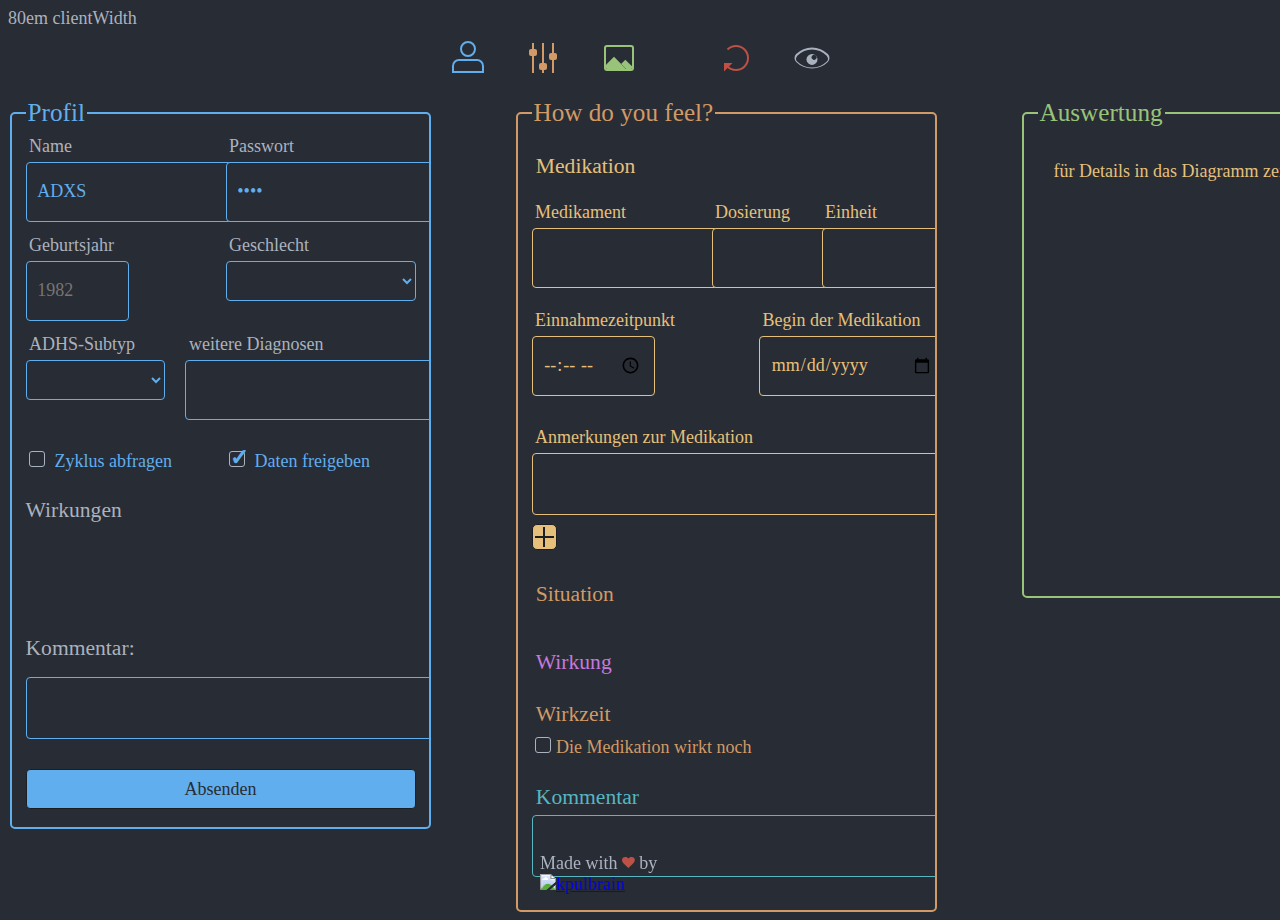
==== commit 835f3b50: "still working on sliderView" ====
--- a/sliderview.html
+++ b/sliderview.html
@@ -3,15 +3,36 @@
 
 <head>
     <meta charset="UTF-8">
-    <title>KpUlBrain</title>
     <meta http-equiv="Cache-control" content="No-Cache">
     <meta name="viewport" content="width=device-width, initial-scale=1, maximum-scale=1.0, user-scalable=no">
-    <!--  -->
+
+    <!-- HTML Meta Tags -->
+    <title>KpUlBrain</title>
+    <meta name="description" content="An ADXS.org project.">
+
+    <!-- Facebook Meta Tags -->
+    <meta property="og:url" content="https://dev.rasal.de/kpulbrain/sliderview.html/">
+    <meta property="og:type" content="website">
+    <meta property="og:title" content="KpUlBrain">
+    <meta property="og:description" content="An ADXS.org project.">
+    <meta property="og:image" content="https://dev.rasal.de/kpulbrain/img/OG_image.png">
+
+    <!-- Twitter Meta Tags -->
+    <meta name="twitter:card" content="summary_large_image">
+    <meta property="twitter:domain" content="KpUlBrain">
+    <meta property="twitter:url" content="https://dev.rasal.de/kpulbrain/sliderview.html/">
+    <meta name="twitter:title" content="KpUlBrain">
+    <meta name="twitter:description" content="An ADXS.org project.">
+    <meta name="twitter:image" content="https://dev.rasal.de/kpulbrain/img/OG_image.png">
+
+
+    <!-- Icons -->
     <!-- <link rel="icon" type="image/svg+xml"  sizes="16x16" href="https://rasal.de/img/kpulbrain_favicon_16.png">
     <link rel="icon" type="image/svg+xml"  sizes="32x32" href="https://rasal.de/img/kpulbrain_favicon_32.png">
     <link rel="icon" type="image/svg+xml"  sizes="48x48" href="https://rasal.de/img/kpulbrain_favicon_48.png">
     <link rel="icon" type="image/svg+xml"  sizes="96x96" href="https://rasal.de/img/kpulbrain_favicon_48.png"> -->
     <!-- <link rel="manifest" href="/site.webmanifest"> -->
+
     <link rel='icon' type="image/svg+xml" href='icon.svg'>
     <link rel='icon' sizes='192x192' href='icon.svg'>
 
@@ -34,9 +55,8 @@
 
     <script src="js/debugout.js"></script>
 
-</head>
-
-<!-- <script src="js/localCache.js"></script>
+
+    <!-- <script src="js/localCache.js"></script>
 <script>
     requireScript('formtoobj', '1.11.2', 'https://dev.rasal.de/kpulbrain/js/formtoobj.js');
     requireScript('md5', '1.11.2', 'https://dev.rasal.de/kpulbrain/js/md5.js');
@@ -48,8 +68,9 @@
     requireScript('luxon', '1.11.2', 'https://dev.rasal.de/kpulbrain/js/hammer.js');
 </script> -->
 
-<script src="js/localCache2.js"></script>
-
+    <script src="js/localCache2.js"></script>
+
+</head>
 
 <body>
     <div id=formcontent></div>
@@ -113,12 +134,12 @@
                                 <div class="geschlecht">
                                     <label for="P_Geschlecht">Geschlecht</label>
                                     <select id="P_Geschlecht" name=Geschlecht>
-                            <option disabled selected hidden></option>
-                            <option>divers</option>
-                            <option>weiblich</option>
-                            <option>männlich</option>
-                            <option>keine Angabe</option>
-                        </select>
+                                        <option disabled selected hidden></option>
+                                        <option>divers</option>
+                                        <option>weiblich</option>
+                                        <option>männlich</option>
+                                        <option>keine Angabe</option>
+                                    </select>
                                 </div>
                             </div>
 
@@ -126,12 +147,12 @@
                                 <div class="subtyp">
                                     <label for="P_Subtyp">ADHS-Subtyp</label>
                                     <select id="P_Subtyp" name=Subtyp>
-                        <option disabled selected hidden></option>
-                        <option>ADHS</option>
-                        <option>ADS</option>
-                        <option>Mischtyp</option>
-                        <option>keine Angabe</option>
-                    </select>
+                                    <option disabled selected hidden></option>
+                                    <option>ADHS</option>
+                                    <option>ADS</option>
+                                    <option>Mischtyp</option>
+                                    <option>keine Angabe</option>
+                                </select>
                                 </div>
                                 <div class="diagnosen">
                                     <label for="P_Diagnosen">weitere Diagnosen</label>
@@ -156,7 +177,7 @@
                                 </div>
                             </div>
 
-                            <label id="WirkungenLabel" class=f or=situation>    Wirkungen</label>
+                            <label id="WirkungenLabel" class="" for=situation>Wirkungen</label>
                             <div id=WirkungCheckboxes>
                             </div>
                             <div class="kommentar profil">
@@ -208,15 +229,6 @@
                                     </div>
                                 </div>
 
-                                <!-- <div class=medikation>
-                        <div class="wirkzeit">
-                            <label>&nbsp;</label>
-                            <input type=checkbox class=hidden id=P _Wirkzeit[0] name=Medikation[0][Wirkzeit]>
-                            <label class="buttonlabel wirkzeit" for=P _Wirkzeit[0]>innerhalb der Wirkzeit</label>
-                        </div>
-                    </div> -->
-
-
                             </div>
                             <!-- id=Medikation_0 -->
                             <div id=AnmerkungMedikation class="kommentar medikament">
@@ -242,9 +254,7 @@
                             <div class="checkbox">
                                 <label id="WirkzeitHeading" class=SectionHeading>Wirkzeit</label>
                                 <input type=checkbox class="" id=P_Wirkzeit name=Wirkzeit>
-                                <label class="wirkzeit" for=P_Wirkzeit>
-                        <span></span>
-                        Die Medikation wirkt noch</label>
+                                <label class="wirkzeit" for=P_Wirkzeit><span></span>Die Medikation wirkt noch</label>
                             </div>
 
                             <label id="KommentarHeading" class=SectionHeading>Kommentar</label>
@@ -287,8 +297,6 @@
 
                                 </table>
                             </div>
-                            <!-- width="500" height="400" -->
-                            <!-- <canvas id="ChartCanvas"></canvas> -->
 
                             <div class="chart-container">
                                 <canvas id="ChartCanvas"></canvas>
@@ -301,28 +309,103 @@
                 <!-- CHART -->
 
             </div>
-            <!-- SLIDER -->
-
-
-            <!-- FOOTER -->
-            <div id="footer">
-                Made with <svg viewBox="0 0 1792 1792" preserveAspectRatio="xMidYMid meet" xmlns="http://www.w3.org/2000/svg" style="height: 0.8rem;">
+            <!-- SLIDES -->
+
+        </div>
+        <!-- SLIDER -->
+
+        <!-- FOOTER -->
+        <div id="footer">
+            Made with <svg viewBox="0 0 1792 1792" preserveAspectRatio="xMidYMid meet" xmlns="http://www.w3.org/2000/svg" style="height: 0.8rem;">
                 <path  fill="#be5046" d="M896 1664q-26 0-44-18l-624-602q-10-8-27.5-26T145 952.5 77 855 23.5 734 0 596q0-220 127-344t351-124q62 0 126.5 21.5t120 58T820 276t76 68q36-36 76-68t95.5-68.5 120-58T1314 128q224 0 351 124t127 344q0 221-229 450l-623 600q-18 18-44 18z"></path>
             </svg> by
-                <a href="https://github.com/KoljaL/kpulbrain" title="Link to Github Repository" target="_blank">
-                    <img src="https://rasal.de/img/kpulbrain-20.png" alt="kpulbrain">
-                </a>
-            </div>
-            <!-- FOOTER -->
-
-            <!-- POUCH DATA -->
-            <div id="pouchData"></div>
-            <!-- POUCH DATA -->
-
+            <a href="https://github.com/KoljaL/kpulbrain" title="Link to Github Repository" target="_blank">
+                <img src="https://rasal.de/img/kpulbrain-20.png" alt="kpulbrain">
+            </a>
         </div>
-        <!-- div id content -->
+        <!-- FOOTER -->
+
+        <!-- POUCH DATA -->
+        <div id="pouchData"></div>
+        <!-- POUCH DATA -->
+
+
+
+        <script>
+            // const media_query = window.matchMedia(`(max-width: 27em)`);
+            // function toggle_mobile(e) {
+            //     deb(e, 'toggle_mobile')
+            //     if (e.matches) {
+            //         document.body.classList.add("mobile");
+            //         // document.getElementById('sync-wrapper').innerHTML = "27";
+
+            //     } else {
+            //         document.body.classList.remove("mobile");
+            //         // document.getElementById('sync-wrapper').innerHTML = "big";
+            //     }
+            // }
+            // toggle_mobile(media_query);
+            // media_query.addEventListener("change", toggle_mobile);
+
+
+
+
+
+            function toggle_mobile() {
+
+                deb(window.matchMedia(`(max-width: 27em)`).matches, '27')
+                deb(window.matchMedia(`(max-width: 56em)`).matches, '56')
+                deb(window.matchMedia(`(min-width: 100em)`).matches, '100')
+
+
+                if (window.matchMedia(`(max-width: 26em)`).matches) {
+                    document.body.classList.add("smallView");
+                    document.body.classList.remove("mediumView");
+                    document.body.classList.remove("largeView");
+                    document.getElementById('footer').innerHTML = "27";
+
+                } else if (window.matchMedia(`(max-width: 56em)`).matches) {
+                    document.body.classList.remove("smallView");
+                    document.body.classList.add("mediumView");
+                    document.body.classList.remove("largeView");
+                    document.getElementById('footer').innerHTML = "56";
+
+                } else if (window.matchMedia(`(min-width: 100em)`).matches) {
+                    document.body.classList.remove("smallView");
+                    document.body.classList.remove("mediumView");
+                    document.body.classList.add("largeView");
+                    document.getElementById('footer').innerHTML = "100";
+                }
+            }
+
+            toggle_mobile();
+            window.addEventListener("resize", toggle_mobile);
+
+        </script>
 
         <style>
+            /* @media screen and (min-width:27em) {
+                 :root {
+                    --fullWidth: "27em";
+                    --normalField: "27em";
+                    --wideField: "27em";
+                }
+            }
+            
+            @media screen and (min-width:56em) {
+                 :root {
+                    --fullWidth: "56em";
+                    --normalField: "27em";
+                    --wideField: "34em";
+                }
+            }
+            
+             :root {
+                --fullWidth: 100;
+                --normalField: "27em";
+                --wideField: "34em";
+            } */
+            
             #header {
                 position: fixed;
                 right: 50%;
@@ -334,7 +417,7 @@
             }
             
             #content {
-                max-width: 1600px;
+                max-width: 100em;
                 margin: auto;
                 padding: .5em;
                 padding-top: 0.5em;
@@ -347,25 +430,23 @@
                 width: calc(100vw - 50px);
                 max-width: 500px;
             }
+            /* ///////////////// SLIDER /////////////////////// */
             
             .slider {
                 margin: auto;
-
-                width: 98vw;
-                overflow: hidden;
-            }
-            /* @media screen and (min-width:40em) {
-                .slider {
-                    width: 1600px;
-                    overflow: hidden;
-                }
-            } */
-            
+                width: 1600px;
+                overflow-x: hidden;
+                /* overflow-y: scroll; */
+                /* height: calc(100vh - 75px); */
+            }
+            .smallView .slider{
+                width: 89vw;
+            }
             .slides {
                 display: flex;
                 overflow-x: auto;
                 scroll-snap-type: x mandatory;
-                scroll-behavior: smooth;             
+                scroll-behavior: smooth;
             }
             
             .slide {
@@ -374,56 +455,90 @@
                 scroll-snap-align: start;
                 position: relative;
                 padding-top: 50px;
-                width: 420px;
+                width: 27em;
+                /* max-height: max-content; */
                 /* width: 90vw; */
-
-                margin-right: 20px; 
-            }
-            
-            @media screen and (min-width:80em) {
-                .slide {
-                    width: max-content;
-                }
-            }
+                margin-right: 20px;
+            }
+            
+         
+            
+            fieldset {
+                overflow-y: scroll;
+                max-height: calc(100vh - 105px);
+            }
+            
+            #footer {
+                position: fixed;
+                right: 50%;
+                margin-right: -100px;
+                width: 200px;
+                bottom: 5px;
+                padding: 0;
+            }
+            
+            #pouchData {
+                display: none;
+                position: relative;
+                bottom: -100px;
+                border-top: 2px solid var(--red);
+            }
+            /* ///////////////// SLIDER /////////////////////// */
         </style>
 
         <script src="js/randomData.js"></script>
 
         <script>
             //
-            // coler the current icon
+            // colorize the current icon
             //
-            const profilIcon = document.getElementById('profil').children[0];
-            const moodlIcon = document.getElementById('mood').children[0];
-            const chartIcon = document.getElementById('chart').children[0];
-            const sections = [...document.querySelectorAll('.slide')]
-            const options = {
-                rootMargin: '0px',
-                threshold: 0.25
-            }
-
-            const callback = (entries) => {
-                entries.forEach((entry) => {
-                    if (entry.intersectionRatio >= 0.25) {
-                        // deb(entry.target.id)
-                        changeView(entry.target.id);
-                    }
+
+            //
+            // get css property of :root-medView as int
+            //
+            // const medView = getComputedStyle(document.documentElement).getPropertyValue('--medView').match(/(\d+)/)[0];
+            const fullWidth = getComputedStyle(document.documentElement).getPropertyValue('--fullWidth') //.match(/(\d+)/)[0];
+                // get viewField width in em
+            const vw = document.documentElement.clientWidth / 16;
+            document.getElementById('sync-wrapper').innerHTML = vw + "em clientWidth";
+
+            // deb(vw, 'clientWidth')
+            // deb(fullWidth, 'fullWidth')
+
+            if (vw <= fullWidth) {
+
+                const profilIcon = document.getElementById('profil').children[0];
+                const moodlIcon = document.getElementById('mood').children[0];
+                const chartIcon = document.getElementById('chart').children[0];
+                const sections = [...document.querySelectorAll('.slide')]
+                const options = {
+                    rootMargin: '0px',
+                    threshold: 0.25
+                }
+
+                const callback = (entries) => {
+                    entries.forEach((entry) => {
+                        if (entry.intersectionRatio >= 0.25) {
+                            // deb(entry.target.id)
+                            changeView(entry.target.id);
+                        }
+                    })
+                }
+                const observer = new IntersectionObserver(callback, options)
+                sections.forEach((section, index) => {
+                    observer.observe(section)
                 })
-            }
-            const observer = new IntersectionObserver(callback, options)
-            sections.forEach((section, index) => {
-                observer.observe(section)
-            })
-
-            function changeView(view) {
-                // deb(profilIcon.children[0])
-                profilIcon.children[0].style.color = "grey";
-                moodlIcon.children[0].style.color = "grey";
-                chartIcon.children[0].style.color = "grey";
-                // deb(view,'view')
-                if ('Profil' === view) profilIcon.children[0].style.color = "";
-                if ('Mood' === view) moodlIcon.children[0].style.color = "";
-                if ('Chart' === view) chartIcon.children[0].style.color = "";
+
+                function changeView(view) {
+                    // deb(profilIcon.children[0])
+                    profilIcon.children[0].style.color = "grey";
+                    moodlIcon.children[0].style.color = "grey";
+                    chartIcon.children[0].style.color = "grey";
+                    // deb(view,'view')
+                    if ('Profil' === view) profilIcon.children[0].style.color = "";
+                    if ('Mood' === view) moodlIcon.children[0].style.color = "";
+                    if ('Chart' === view) chartIcon.children[0].style.color = "";
+                }
             }
 
 
@@ -500,6 +615,8 @@
             // showMessage(showSize());
         </script>
         <script src="js/chart.js"></script>
+        <!-- <script src="js/cssdebug.js"></script> -->
+
 </body>
 
 </html>--- a/css/style.css
+++ b/css/style.css
@@ -350,7 +350,7 @@
 */
 
 #content {
-    max-width: 832px;
+    /* max-width: 832px; */
     margin: auto;
     padding: .5em;
     padding-top: 0;
